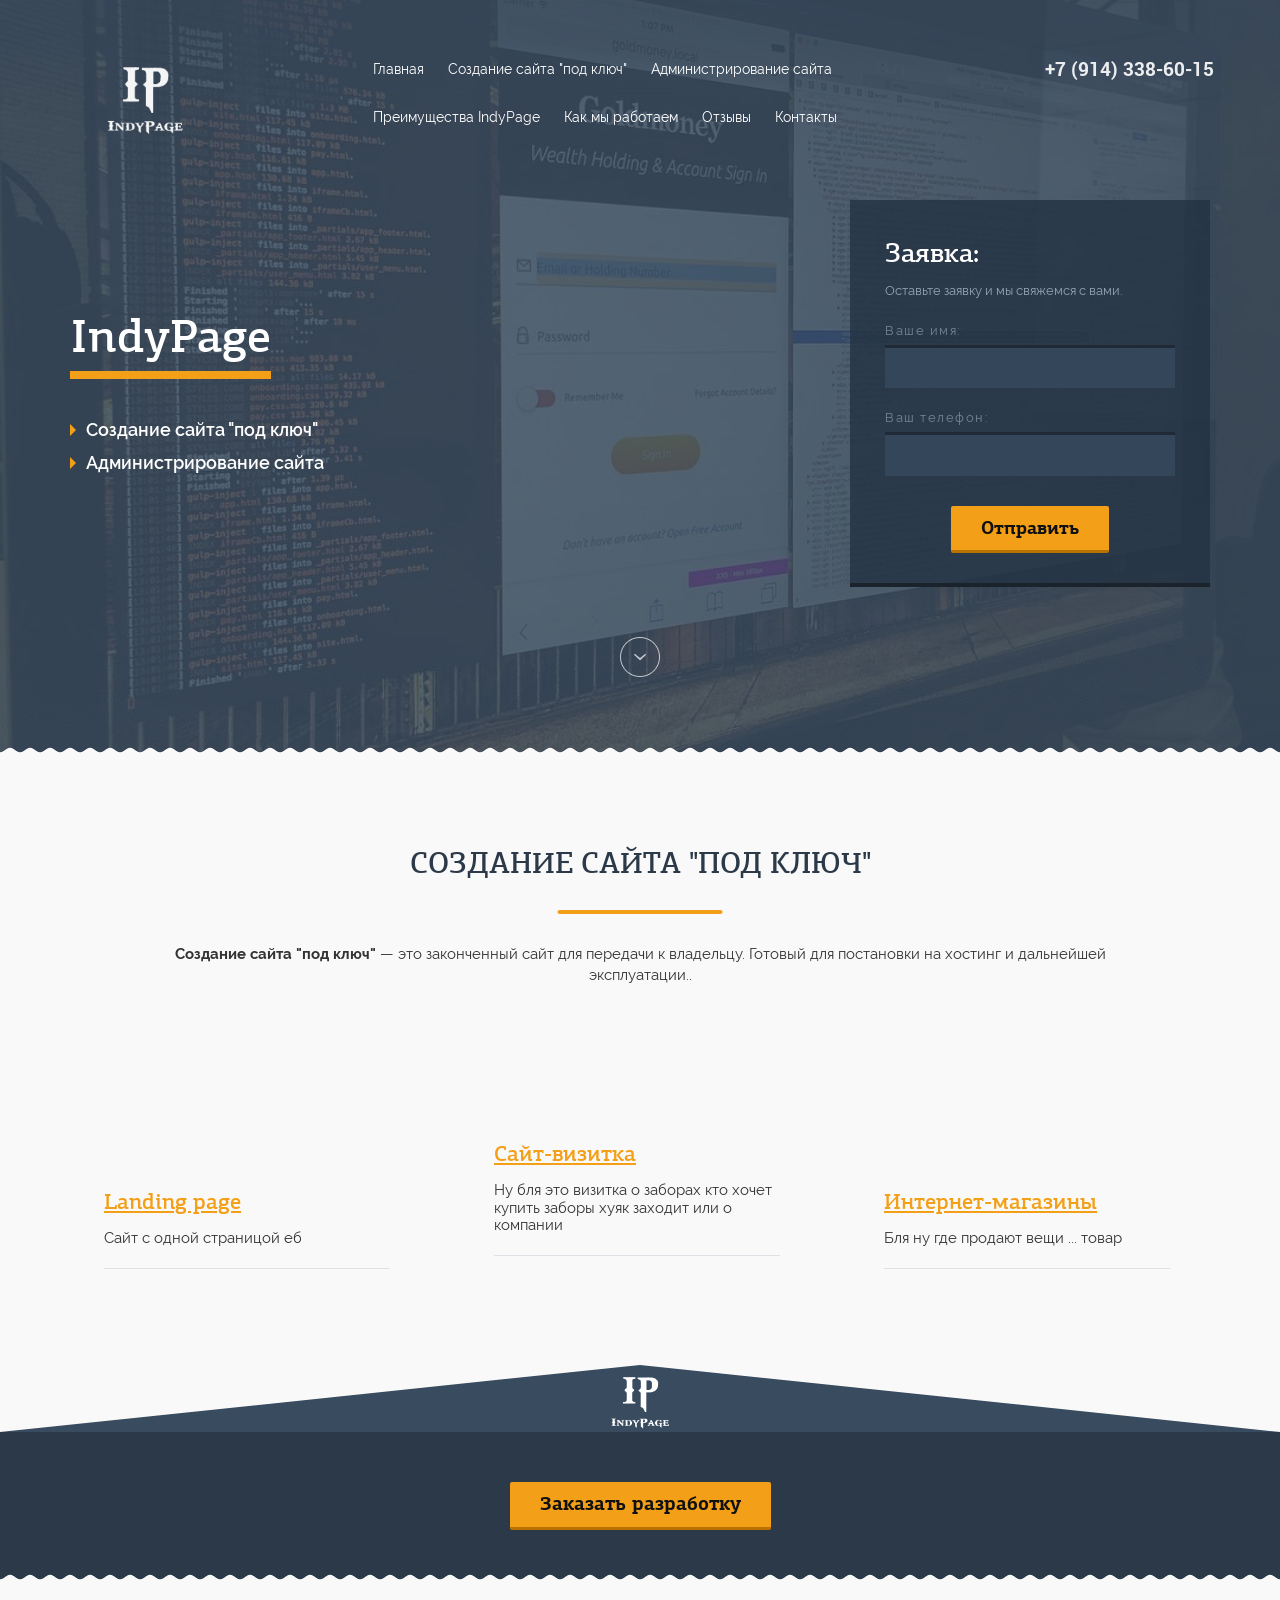
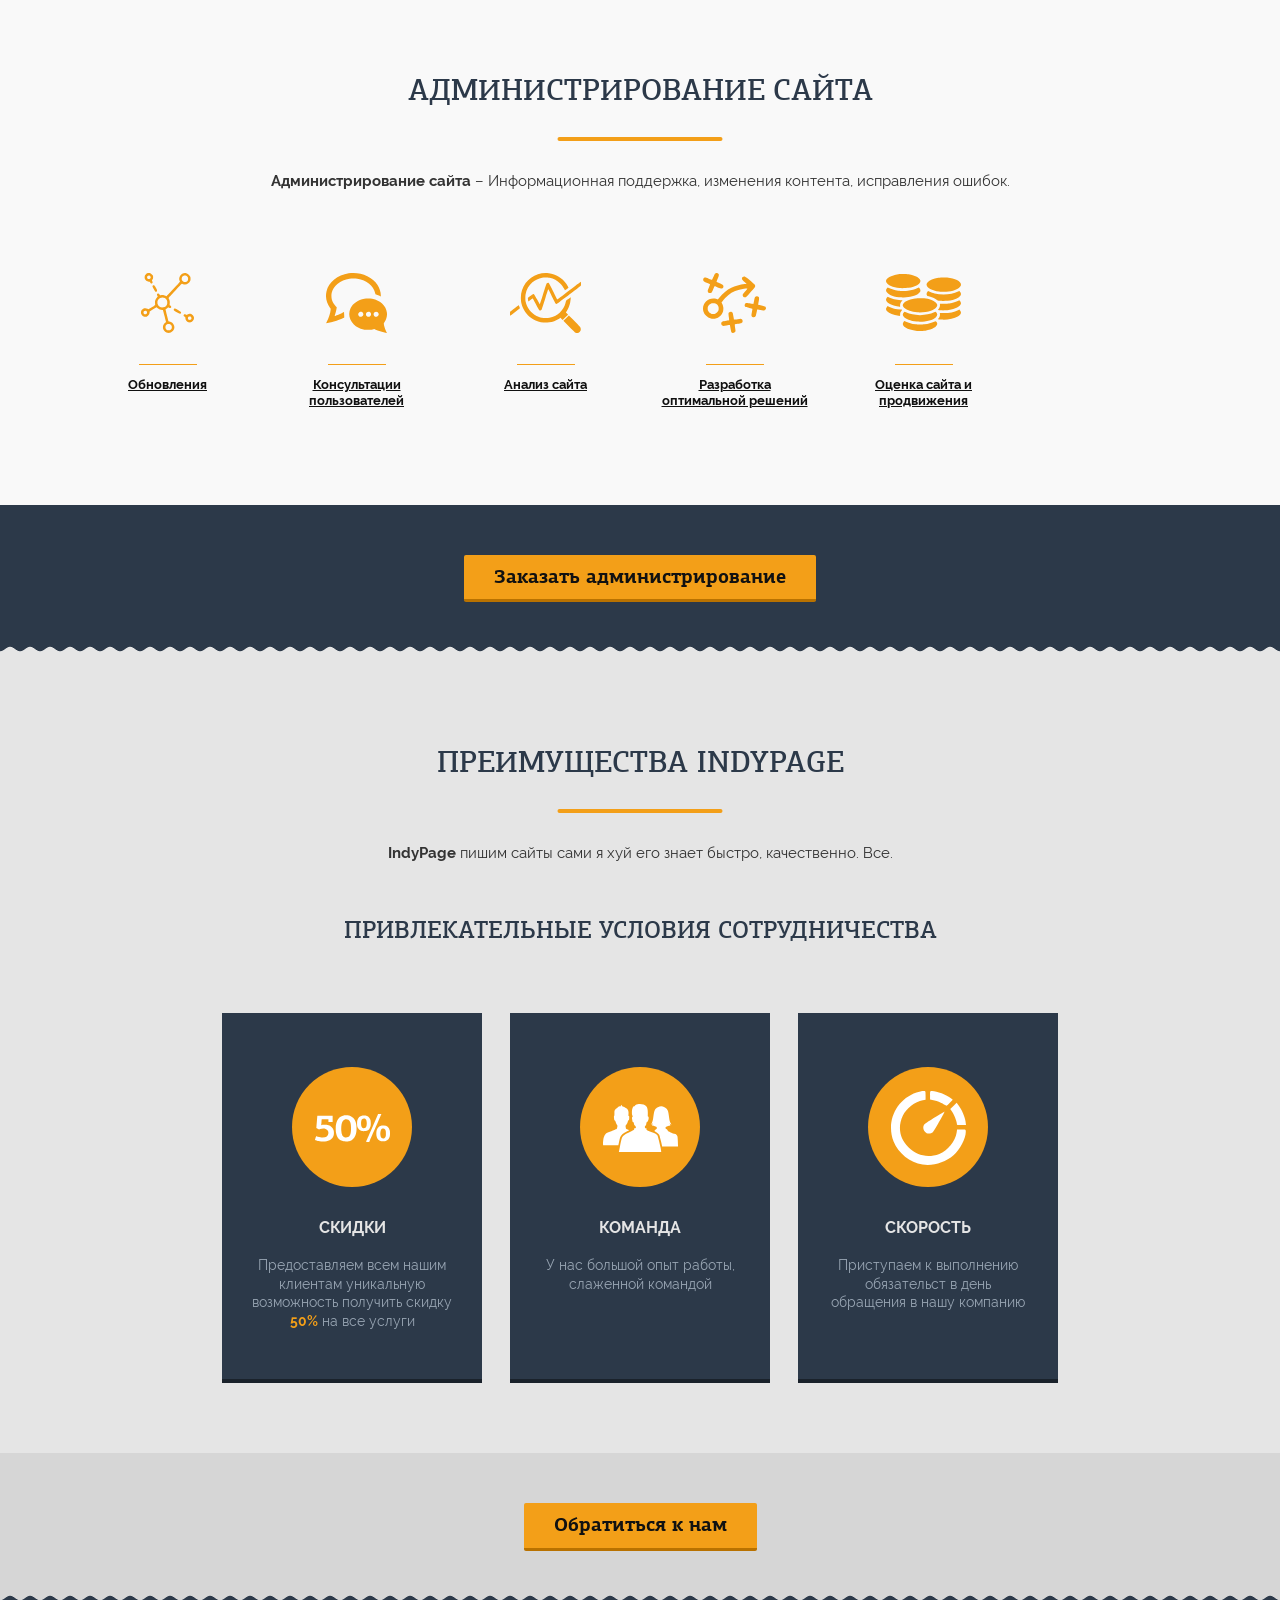
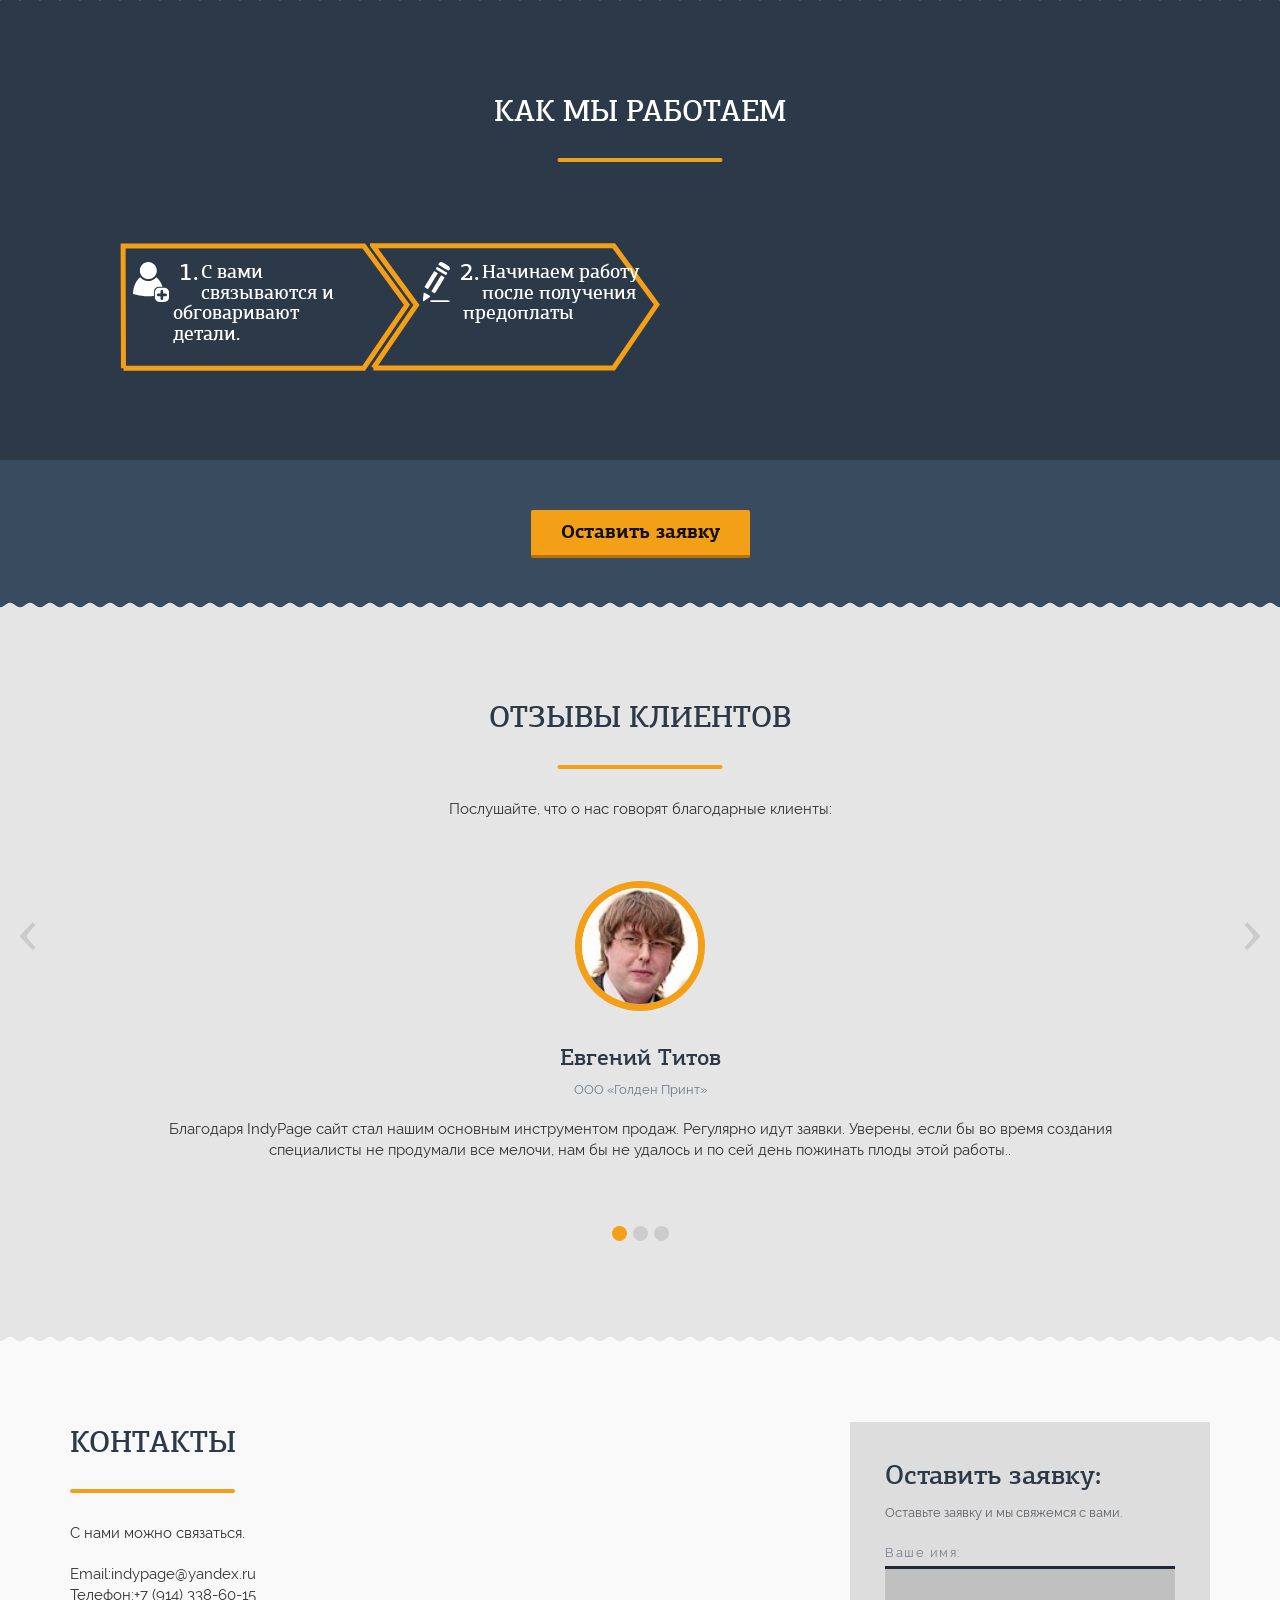
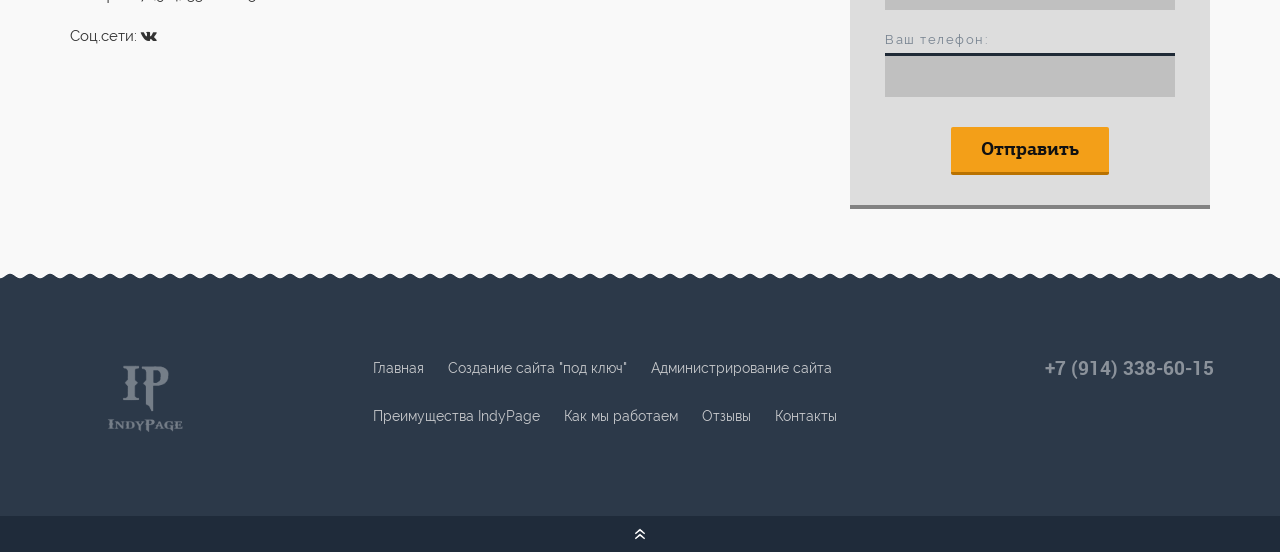
==== index.html @ 6405c7de "Initial commit" ====
<!DOCTYPE html>
<!--[if lt IE 7 ]><html class="ie ie6" lang="en"> <![endif]-->
<!--[if IE 7 ]><html class="ie ie7" lang="en"> <![endif]-->
<!--[if IE 8 ]><html class="ie ie8" lang="en"> <![endif]-->
<!--[if (gte IE 9)|!(IE)]><!--><html lang="ru"> <!--<![endif]-->

<head>

	<meta charset="utf-8">

	<title>IndyPage</title>
	<meta name="description" content="">

	<!-- Bootstrap v3.3.4 Grid Styles -->
	<style>html{font-family:sans-serif;-ms-text-size-adjust:100%;-webkit-text-size-adjust:100%}body{margin:0}article,aside,details,figcaption,figure,footer,header,hgroup,main,menu,nav,section,summary{display:block}audio,canvas,progress,video{display:inline-block;vertical-align:baseline}audio:not([controls]){display:none;height:0}[hidden],template{display:none}a{background-color:transparent}a:active,a:hover{outline:0}abbr[title]{border-bottom:1px dotted}b,strong{font-weight:bold}dfn{font-style:italic}h1{font-size:2em;margin:0.67em 0}mark{background:#ff0;color:#000}small{font-size:80%}sub,sup{font-size:75%;line-height:0;position:relative;vertical-align:baseline}sup{top:-0.5em}sub{bottom:-0.25em}img{border:0}svg:not(:root){overflow:hidden}figure{margin:1em 40px}hr{-moz-box-sizing:content-box;-webkit-box-sizing:content-box;box-sizing:content-box;height:0}pre{overflow:auto}code,kbd,pre,samp{font-family:monospace, monospace;font-size:1em}button,input,optgroup,select,textarea{color:inherit;font:inherit;margin:0}button{overflow:visible}button,select{text-transform:none}button,html input[type="button"],input[type="reset"],input[type="submit"]{-webkit-appearance:button;cursor:pointer}button[disabled],html input[disabled]{cursor:default}button::-moz-focus-inner,input::-moz-focus-inner{border:0;padding:0}input{line-height:normal}input[type="checkbox"],input[type="radio"]{-webkit-box-sizing:border-box;-moz-box-sizing:border-box;box-sizing:border-box;padding:0}input[type="number"]::-webkit-inner-spin-button,input[type="number"]::-webkit-outer-spin-button{height:auto}input[type="search"]{-webkit-appearance:textfield;-moz-box-sizing:content-box;-webkit-box-sizing:content-box;box-sizing:content-box}input[type="search"]::-webkit-search-cancel-button,input[type="search"]::-webkit-search-decoration{-webkit-appearance:none}fieldset{border:1px solid #c0c0c0;margin:0 2px;padding:0.35em 0.625em 0.75em}legend{border:0;padding:0}textarea{overflow:auto}optgroup{font-weight:bold}table{border-collapse:collapse;border-spacing:0}td,th{padding:0}*{-webkit-box-sizing:border-box;-moz-box-sizing:border-box;box-sizing:border-box}*:before,*:after{-webkit-box-sizing:border-box;-moz-box-sizing:border-box;box-sizing:border-box}html{font-size:10px;-webkit-tap-highlight-color:rgba(0,0,0,0)}body{font-family:"Helvetica Neue",Helvetica,Arial,sans-serif;font-size:14px;line-height:1.42857143;color:#333;background-color:#fff}input,button,select,textarea{font-family:inherit;font-size:inherit;line-height:inherit}a{color:#337ab7;text-decoration:none}a:hover,a:focus{color:#23527c;text-decoration:underline}a:focus{outline:thin dotted;outline:5px auto -webkit-focus-ring-color;outline-offset:-2px}figure{margin:0}img{vertical-align:middle}.img-responsive{display:block;max-width:100%;height:auto}.img-rounded{border-radius:6px}.img-thumbnail{padding:4px;line-height:1.42857143;background-color:#fff;border:1px solid #ddd;border-radius:4px;-webkit-transition:all .2s ease-in-out;-o-transition:all .2s ease-in-out;transition:all .2s ease-in-out;display:inline-block;max-width:100%;height:auto}.img-circle{border-radius:50%}hr{margin-top:20px;margin-bottom:20px;border:0;border-top:1px solid #eee}.sr-only{position:absolute;width:1px;height:1px;margin:-1px;padding:0;overflow:hidden;clip:rect(0, 0, 0, 0);border:0}.sr-only-focusable:active,.sr-only-focusable:focus{position:static;width:auto;height:auto;margin:0;overflow:visible;clip:auto}[role="button"]{cursor:pointer}.container{margin-right:auto;margin-left:auto;padding-left:15px;padding-right:15px}@media (min-width:768px){.container{width:750px}}@media (min-width:992px){.container{width:970px}}@media (min-width:1200px){.container{width:1170px}}.container-fluid{margin-right:auto;margin-left:auto;padding-left:15px;padding-right:15px}.row{margin-left:-15px;margin-right:-15px}.col-xs-1, .col-sm-1, .col-md-1, .col-lg-1, .col-xs-2, .col-sm-2, .col-md-2, .col-lg-2, .col-xs-3, .col-sm-3, .col-md-3, .col-lg-3, .col-xs-4, .col-sm-4, .col-md-4, .col-lg-4, .col-xs-5, .col-sm-5, .col-md-5, .col-lg-5, .col-xs-6, .col-sm-6, .col-md-6, .col-lg-6, .col-xs-7, .col-sm-7, .col-md-7, .col-lg-7, .col-xs-8, .col-sm-8, .col-md-8, .col-lg-8, .col-xs-9, .col-sm-9, .col-md-9, .col-lg-9, .col-xs-10, .col-sm-10, .col-md-10, .col-lg-10, .col-xs-11, .col-sm-11, .col-md-11, .col-lg-11, .col-xs-12, .col-sm-12, .col-md-12, .col-lg-12{position:relative;min-height:1px;padding-left:15px;padding-right:15px}.col-xs-1, .col-xs-2, .col-xs-3, .col-xs-4, .col-xs-5, .col-xs-6, .col-xs-7, .col-xs-8, .col-xs-9, .col-xs-10, .col-xs-11, .col-xs-12{float:left}.col-xs-12{width:100%}.col-xs-11{width:91.66666667%}.col-xs-10{width:83.33333333%}.col-xs-9{width:75%}.col-xs-8{width:66.66666667%}.col-xs-7{width:58.33333333%}.col-xs-6{width:50%}.col-xs-5{width:41.66666667%}.col-xs-4{width:33.33333333%}.col-xs-3{width:25%}.col-xs-2{width:16.66666667%}.col-xs-1{width:8.33333333%}.col-xs-pull-12{right:100%}.col-xs-pull-11{right:91.66666667%}.col-xs-pull-10{right:83.33333333%}.col-xs-pull-9{right:75%}.col-xs-pull-8{right:66.66666667%}.col-xs-pull-7{right:58.33333333%}.col-xs-pull-6{right:50%}.col-xs-pull-5{right:41.66666667%}.col-xs-pull-4{right:33.33333333%}.col-xs-pull-3{right:25%}.col-xs-pull-2{right:16.66666667%}.col-xs-pull-1{right:8.33333333%}.col-xs-pull-0{right:auto}.col-xs-push-12{left:100%}.col-xs-push-11{left:91.66666667%}.col-xs-push-10{left:83.33333333%}.col-xs-push-9{left:75%}.col-xs-push-8{left:66.66666667%}.col-xs-push-7{left:58.33333333%}.col-xs-push-6{left:50%}.col-xs-push-5{left:41.66666667%}.col-xs-push-4{left:33.33333333%}.col-xs-push-3{left:25%}.col-xs-push-2{left:16.66666667%}.col-xs-push-1{left:8.33333333%}.col-xs-push-0{left:auto}.col-xs-offset-12{margin-left:100%}.col-xs-offset-11{margin-left:91.66666667%}.col-xs-offset-10{margin-left:83.33333333%}.col-xs-offset-9{margin-left:75%}.col-xs-offset-8{margin-left:66.66666667%}.col-xs-offset-7{margin-left:58.33333333%}.col-xs-offset-6{margin-left:50%}.col-xs-offset-5{margin-left:41.66666667%}.col-xs-offset-4{margin-left:33.33333333%}.col-xs-offset-3{margin-left:25%}.col-xs-offset-2{margin-left:16.66666667%}.col-xs-offset-1{margin-left:8.33333333%}.col-xs-offset-0{margin-left:0}@media (min-width:768px){.col-sm-1, .col-sm-2, .col-sm-3, .col-sm-4, .col-sm-5, .col-sm-6, .col-sm-7, .col-sm-8, .col-sm-9, .col-sm-10, .col-sm-11, .col-sm-12{float:left}.col-sm-12{width:100%}.col-sm-11{width:91.66666667%}.col-sm-10{width:83.33333333%}.col-sm-9{width:75%}.col-sm-8{width:66.66666667%}.col-sm-7{width:58.33333333%}.col-sm-6{width:50%}.col-sm-5{width:41.66666667%}.col-sm-4{width:33.33333333%}.col-sm-3{width:25%}.col-sm-2{width:16.66666667%}.col-sm-1{width:8.33333333%}.col-sm-pull-12{right:100%}.col-sm-pull-11{right:91.66666667%}.col-sm-pull-10{right:83.33333333%}.col-sm-pull-9{right:75%}.col-sm-pull-8{right:66.66666667%}.col-sm-pull-7{right:58.33333333%}.col-sm-pull-6{right:50%}.col-sm-pull-5{right:41.66666667%}.col-sm-pull-4{right:33.33333333%}.col-sm-pull-3{right:25%}.col-sm-pull-2{right:16.66666667%}.col-sm-pull-1{right:8.33333333%}.col-sm-pull-0{right:auto}.col-sm-push-12{left:100%}.col-sm-push-11{left:91.66666667%}.col-sm-push-10{left:83.33333333%}.col-sm-push-9{left:75%}.col-sm-push-8{left:66.66666667%}.col-sm-push-7{left:58.33333333%}.col-sm-push-6{left:50%}.col-sm-push-5{left:41.66666667%}.col-sm-push-4{left:33.33333333%}.col-sm-push-3{left:25%}.col-sm-push-2{left:16.66666667%}.col-sm-push-1{left:8.33333333%}.col-sm-push-0{left:auto}.col-sm-offset-12{margin-left:100%}.col-sm-offset-11{margin-left:91.66666667%}.col-sm-offset-10{margin-left:83.33333333%}.col-sm-offset-9{margin-left:75%}.col-sm-offset-8{margin-left:66.66666667%}.col-sm-offset-7{margin-left:58.33333333%}.col-sm-offset-6{margin-left:50%}.col-sm-offset-5{margin-left:41.66666667%}.col-sm-offset-4{margin-left:33.33333333%}.col-sm-offset-3{margin-left:25%}.col-sm-offset-2{margin-left:16.66666667%}.col-sm-offset-1{margin-left:8.33333333%}.col-sm-offset-0{margin-left:0}}@media (min-width:992px){.col-md-1, .col-md-2, .col-md-3, .col-md-4, .col-md-5, .col-md-6, .col-md-7, .col-md-8, .col-md-9, .col-md-10, .col-md-11, .col-md-12{float:left}.col-md-12{width:100%}.col-md-11{width:91.66666667%}.col-md-10{width:83.33333333%}.col-md-9{width:75%}.col-md-8{width:66.66666667%}.col-md-7{width:58.33333333%}.col-md-6{width:50%}.col-md-5{width:41.66666667%}.col-md-4{width:33.33333333%}.col-md-3{width:25%}.col-md-2{width:16.66666667%}.col-md-1{width:8.33333333%}.col-md-pull-12{right:100%}.col-md-pull-11{right:91.66666667%}.col-md-pull-10{right:83.33333333%}.col-md-pull-9{right:75%}.col-md-pull-8{right:66.66666667%}.col-md-pull-7{right:58.33333333%}.col-md-pull-6{right:50%}.col-md-pull-5{right:41.66666667%}.col-md-pull-4{right:33.33333333%}.col-md-pull-3{right:25%}.col-md-pull-2{right:16.66666667%}.col-md-pull-1{right:8.33333333%}.col-md-pull-0{right:auto}.col-md-push-12{left:100%}.col-md-push-11{left:91.66666667%}.col-md-push-10{left:83.33333333%}.col-md-push-9{left:75%}.col-md-push-8{left:66.66666667%}.col-md-push-7{left:58.33333333%}.col-md-push-6{left:50%}.col-md-push-5{left:41.66666667%}.col-md-push-4{left:33.33333333%}.col-md-push-3{left:25%}.col-md-push-2{left:16.66666667%}.col-md-push-1{left:8.33333333%}.col-md-push-0{left:auto}.col-md-offset-12{margin-left:100%}.col-md-offset-11{margin-left:91.66666667%}.col-md-offset-10{margin-left:83.33333333%}.col-md-offset-9{margin-left:75%}.col-md-offset-8{margin-left:66.66666667%}.col-md-offset-7{margin-left:58.33333333%}.col-md-offset-6{margin-left:50%}.col-md-offset-5{margin-left:41.66666667%}.col-md-offset-4{margin-left:33.33333333%}.col-md-offset-3{margin-left:25%}.col-md-offset-2{margin-left:16.66666667%}.col-md-offset-1{margin-left:8.33333333%}.col-md-offset-0{margin-left:0}}@media (min-width:1200px){.col-lg-1, .col-lg-2, .col-lg-3, .col-lg-4, .col-lg-5, .col-lg-6, .col-lg-7, .col-lg-8, .col-lg-9, .col-lg-10, .col-lg-11, .col-lg-12{float:left}.col-lg-12{width:100%}.col-lg-11{width:91.66666667%}.col-lg-10{width:83.33333333%}.col-lg-9{width:75%}.col-lg-8{width:66.66666667%}.col-lg-7{width:58.33333333%}.col-lg-6{width:50%}.col-lg-5{width:41.66666667%}.col-lg-4{width:33.33333333%}.col-lg-3{width:25%}.col-lg-2{width:16.66666667%}.col-lg-1{width:8.33333333%}.col-lg-pull-12{right:100%}.col-lg-pull-11{right:91.66666667%}.col-lg-pull-10{right:83.33333333%}.col-lg-pull-9{right:75%}.col-lg-pull-8{right:66.66666667%}.col-lg-pull-7{right:58.33333333%}.col-lg-pull-6{right:50%}.col-lg-pull-5{right:41.66666667%}.col-lg-pull-4{right:33.33333333%}.col-lg-pull-3{right:25%}.col-lg-pull-2{right:16.66666667%}.col-lg-pull-1{right:8.33333333%}.col-lg-pull-0{right:auto}.col-lg-push-12{left:100%}.col-lg-push-11{left:91.66666667%}.col-lg-push-10{left:83.33333333%}.col-lg-push-9{left:75%}.col-lg-push-8{left:66.66666667%}.col-lg-push-7{left:58.33333333%}.col-lg-push-6{left:50%}.col-lg-push-5{left:41.66666667%}.col-lg-push-4{left:33.33333333%}.col-lg-push-3{left:25%}.col-lg-push-2{left:16.66666667%}.col-lg-push-1{left:8.33333333%}.col-lg-push-0{left:auto}.col-lg-offset-12{margin-left:100%}.col-lg-offset-11{margin-left:91.66666667%}.col-lg-offset-10{margin-left:83.33333333%}.col-lg-offset-9{margin-left:75%}.col-lg-offset-8{margin-left:66.66666667%}.col-lg-offset-7{margin-left:58.33333333%}.col-lg-offset-6{margin-left:50%}.col-lg-offset-5{margin-left:41.66666667%}.col-lg-offset-4{margin-left:33.33333333%}.col-lg-offset-3{margin-left:25%}.col-lg-offset-2{margin-left:16.66666667%}.col-lg-offset-1{margin-left:8.33333333%}.col-lg-offset-0{margin-left:0}}.clearfix:before,.clearfix:after,.container:before,.container:after,.container-fluid:before,.container-fluid:after,.row:before,.row:after{content:" ";display:table}.clearfix:after,.container:after,.container-fluid:after,.row:after{clear:both}.center-block{display:block;margin-left:auto;margin-right:auto}.pull-right{float:right !important}.pull-left{float:left !important}.hide{display:none !important}.show{display:block !important}.invisible{visibility:hidden}.text-hide{font:0/0 a;color:transparent;text-shadow:none;background-color:transparent;border:0}.hidden{display:none !important}.affix{position:fixed}@-ms-viewport{width:device-width}.visible-xs,.visible-sm,.visible-md,.visible-lg{display:none !important}.visible-xs-block,.visible-xs-inline,.visible-xs-inline-block,.visible-sm-block,.visible-sm-inline,.visible-sm-inline-block,.visible-md-block,.visible-md-inline,.visible-md-inline-block,.visible-lg-block,.visible-lg-inline,.visible-lg-inline-block{display:none !important}@media (max-width:767px){.visible-xs{display:block !important}table.visible-xs{display:table}tr.visible-xs{display:table-row !important}th.visible-xs,td.visible-xs{display:table-cell !important}}@media (max-width:767px){.visible-xs-block{display:block !important}}@media (max-width:767px){.visible-xs-inline{display:inline !important}}@media (max-width:767px){.visible-xs-inline-block{display:inline-block !important}}@media (min-width:768px) and (max-width:991px){.visible-sm{display:block !important}table.visible-sm{display:table}tr.visible-sm{display:table-row !important}th.visible-sm,td.visible-sm{display:table-cell !important}}@media (min-width:768px) and (max-width:991px){.visible-sm-block{display:block !important}}@media (min-width:768px) and (max-width:991px){.visible-sm-inline{display:inline !important}}@media (min-width:768px) and (max-width:991px){.visible-sm-inline-block{display:inline-block !important}}@media (min-width:992px) and (max-width:1199px){.visible-md{display:block !important}table.visible-md{display:table}tr.visible-md{display:table-row !important}th.visible-md,td.visible-md{display:table-cell !important}}@media (min-width:992px) and (max-width:1199px){.visible-md-block{display:block !important}}@media (min-width:992px) and (max-width:1199px){.visible-md-inline{display:inline !important}}@media (min-width:992px) and (max-width:1199px){.visible-md-inline-block{display:inline-block !important}}@media (min-width:1200px){.visible-lg{display:block !important}table.visible-lg{display:table}tr.visible-lg{display:table-row !important}th.visible-lg,td.visible-lg{display:table-cell !important}}@media (min-width:1200px){.visible-lg-block{display:block !important}}@media (min-width:1200px){.visible-lg-inline{display:inline !important}}@media (min-width:1200px){.visible-lg-inline-block{display:inline-block !important}}@media (max-width:767px){.hidden-xs{display:none !important}}@media (min-width:768px) and (max-width:991px){.hidden-sm{display:none !important}}@media (min-width:992px) and (max-width:1199px){.hidden-md{display:none !important}}@media (min-width:1200px){.hidden-lg{display:none !important}}.visible-print{display:none !important}@media print{.visible-print{display:block !important}table.visible-print{display:table}tr.visible-print{display:table-row !important}th.visible-print,td.visible-print{display:table-cell !important}}.visible-print-block{display:none !important}@media print{.visible-print-block{display:block !important}}.visible-print-inline{display:none !important}@media print{.visible-print-inline{display:inline !important}}.visible-print-inline-block{display:none !important}@media print{.visible-print-inline-block{display:inline-block !important}}@media print{.hidden-print{display:none !important}}</style>
	
	<!-- Header CSS (First Sections of Website: paste after release from _header.min.css here) -->
	<style>body,h1,h2,h3,h4,h5,h6{line-height:1.375em}body{font-size:15px;min-width:320px;position:relative;font-family:RalewayRegular,sans-serif;overflow-x:hidden;color:#333}.hidden{display:none}a,a:active,a:focus,a:hover{color:#F39F18;text-decoration:underline;outline:0}.headers,h1,h2,h3,h4,h5,h6{font-family:PFCentroSlabProMedium,"Helvetica Neue",Helvetica,Roboto,Arial,sans-serif;text-transform:uppercase;font-weight:400;color:#2c3949}.main-mnu li a:hover,.main-mnu li.active a{color:#F39F18;text-decoration:underline}h1{font-size:3.125em}h2{font-size:2em}h3{font-size:1.625em}b,strong{font-family:RalewayBold,"Helvetica Neue",Helvetica,Roboto,Arial,sans-serif;font-weight:400}.before,.main-head::before{content:'';width:100%;height:100%;position:absolute;left:0;top:0}.main-head,.phone-wrap{position:relative}.trans{-webkit-transition:all .5s ease;transition:all .5s ease}.header-wrap ul,.main-mnu ul,.ulmnu{list-style-type:none;margin:0;padding:0}.header-wrap ul li,.main-mnu ul li,.ulmnu li{display:inline-block}.main-head{min-height:620px;background-size:cover;background-position:center;padding-bottom:120px}.main-head::before{background-color:#394b5f;opacity:.85}.main-head h1{text-transform:none;line-height:1.125em}.top-line{padding-top:45px;min-height:160px;background-image:url(img/top_gradient.png);background-repeat:repeat-x}.logo{opacity:.95}.logo img{width:150px}.main-mnu{font-size:.9375em}.main-mnu li{line-height:48px;padding:0 10px}.main-mnu li a{-webkit-transition:all .5s ease;transition:all .5s ease}.header-wrap ul li a,.main-mnu a{text-decoration:none;color:#fff}.phone-wrap .phone{opacity:.9;color:#fff;font-family:RobotoBold,"Helvetica Neue",Helvetica,Roboto,Arial,sans-serif;font-size:1.25em;line-height:48px;text-align:right;white-space:nowrap}.phone-wrap .toggle-mnu{float:right;position:absolute;right:0;top:0;text-align:center;line-height:48px}.toggle-mnu{display:block;width:28px;height:28px;margin-top:14px}.toggle-mnu span:after,.toggle-mnu span:before{content:"";position:absolute;left:0;top:9px}.toggle-mnu span:after{top:18px}.toggle-mnu span{position:relative;display:block}.toggle-mnu span,.toggle-mnu span:after,.toggle-mnu span:before{width:100%;height:2px;background-color:#fff;-webkit-transition:all .3s;transition:all .3s;-webkit-backface-visibility:hidden;backface-visibility:hidden;-webkit-border-radius:2px;border-radius:2px}.toggle-mnu.on span{background-color:transparent}.toggle-mnu.on span:before{-webkit-transform:rotate(45deg) translate(-1px,0);-ms-transform:rotate(45deg) translate(-1px,0);transform:rotate(45deg) translate(-1px,0)}.toggle-mnu.on span:after{-webkit-transform:rotate(-45deg) translate(6px,-7px);-ms-transform:rotate(-45deg) translate(6px,-7px);transform:rotate(-45deg) translate(6px,-7px)}.toggle-mnu.on+#menu{opacity:1;visibility:visible}.header-wrap{margin-top:40px}.header-wrap h1{margin-top:110px;color:#fff;border-bottom:#F39F18 8px solid;display:inline-block;padding-bottom:8px}.header-wrap ul{margin-top:10px}.header-wrap ul li{display:block;font-family:RalewaySemiBold,"Helvetica Neue",Helvetica,Roboto,Arial,sans-serif;font-size:18px;position:relative;margin-bottom:12px;padding-left:16px}.forms h4,.forms input{font-family:PFCentroSlabProMedium,"Helvetica Neue",Helvetica,Roboto,Arial,sans-serif}.header-wrap ul li::before{content:'';display:block;height:11px;height:0;width:0;border-bottom:6px solid transparent;border-left:6px solid #F39F18;border-top:6px solid transparent;position:absolute;top:4px;left:0}.header-wrap ul li a:hover{text-decoration:underline}.header-left{margin-bottom:50px}.forms{background-color:rgba(36,51,67,.8);padding:35px 35px 30px;color:#97a4b2;font-size:.875em;border-bottom:#1A222B 4px solid}.forms h4{color:#fff;font-size:2.0625em;text-transform:none;margin:0}.forms p{line-height:1.4375em;margin-top:10px}.forms label{margin-top:20px;margin-bottom:15px;display:block}.forms label span{letter-spacing:1.5px;display:block;margin-bottom:6px;color:#778390}.forms input{display:block;width:100%;border:none;-webkit-box-shadow:0 -3px #1F2A36;box-shadow:0 -3px #1F2A36;background-color:#34465A;text-indent:10px;padding:10px 0;-webkit-transition:all .5s ease;transition:all .5s ease;color:#fff;font-size:1.25em}.buttons,.buttons:active,.buttons:focus,.buttons:hover{color:#111;text-decoration:none}.forms input:focus{-webkit-box-shadow:0 -5px #F39F18;box-shadow:0 -5px #F39F18;background-color:#394E65}.forms .buttons{margin-top:15px}.arrow-wrap,.button-wrap{text-align:center}.buttons{display:inline-block;border:none;background-color:#F39F18;font-family:PFCentroSlabProBold,"Helvetica Neue",Helvetica,Roboto,Arial,sans-serif;font-size:1.375em;padding:12px 30px;border-bottom:#B97200 3px solid;-webkit-transition:all .25s ease;transition:all .25s ease;-webkit-border-radius:2px;border-radius:2px}.buttons:hover{background-color:#FFB338}.buttons:active{background-color:#DB8C0E}.arrow-wrap{position:relative;z-index:2;top:50px}.arrow-bottom{display:inline-block;width:40px;height:40px;background-image:url(img/arrow_down.png);cursor:pointer;opacity:.7;-webkit-transition:all .25s ease;transition:all .25s ease}.arrow-bottom:hover{opacity:1}</style>

	<!-- Fonts Loader from _fonts.css (HTML5 LocalStorage) -->
	<script>!function(){function e(e,t,n){e.addEventListener?e.addEventListener(t,n,!1):e.attachEvent&&e.attachEvent("on"+t,n)}function t(e){return window.localStorage&&localStorage.font_css_cache&&localStorage.font_css_cache_file===e}function n(){if(window.localStorage&&window.XMLHttpRequest)if(t(o))a(localStorage.font_css_cache);else{var n=new XMLHttpRequest;n.open("GET",o,!0),e(n,"load",function(){4===n.readyState&&(a(n.responseText),localStorage.font_css_cache=n.responseText,localStorage.font_css_cache_file=o)}),n.send()}else{var c=document.createElement("link");c.href=o,c.rel="stylesheet",c.type="text/css",document.getElementsByTagName("head")[0].appendChild(c),document.cookie="font_css_cache"}}function a(e){var t=document.createElement("style");t.innerHTML=e,document.getElementsByTagName("head")[0].appendChild(t)}var o="_fonts.min.css";window.localStorage&&localStorage.font_css_cache||document.cookie.indexOf("font_css_cache")>-1?n():e(window,"load",n)}();</script>
	
	<!-- Load CSS Compilled without JS -->
	<noscript>
	
	</noscript>

	<meta http-equiv="X-UA-Compatible" content="IE=edge">
	<meta name="viewport" content="width=device-width, initial-scale=1, maximum-scale=1">
	<link rel="stylesheet" href="_header.min.css">
		<link rel="stylesheet" href="libs/font-awesome-4.2.0/css/font-awesome.min.css" />
		<link rel="stylesheet" href="_main.min.css">
	<link rel="shortcut icon" href="img/logo48.png" type="image/x-icon">
	<link rel="apple-touch-icon" href="img/logo57.png">
	<link rel="apple-touch-icon" sizes="72x72" href="img/logo114.jpg">
	<link rel="apple-touch-icon" sizes="114x114" href="img/logo114.jpg">
	

</head>

<body>

	<header class="main-head" style="background-image:url(img/header.jpg);">
		
		<div class="top-line">
			
			<div class="container">
				
				<div class="row">
					
					<div class="col-md-3 col-sm-6 col-xs-3">

						<a href="" class="logo"><img src="img/logo.png" alt="Armata Financical Group"></a>

					</div>

					<div class="col-lg-2 col-md-9 col-sm-6 col-xs-9 col-lg-push-7">

						<div class="phone-wrap">

							<div class="phone">+7 (914) 338-60-15</div>

							<a href="#" class="toggle-mnu hidden-lg"><span></span></a>

						</div>

					</div>

					<div class="col-lg-7 col-md-12 col-lg-pull-2">

						<nav class="main-mnu">
							<ul>
								<li class="active-top"><a href="#glav">Главная</a></li>
								<li class="sozda-top"><a href="#sozd">Создание сайта "под ключ"</a></li>
								<li class="admin-top"><a href="#admin">Администрирование сайта</a></li>
								<li class="Indy-top"><a href="#Indy">Преимущества IndyPage</a></li>
								<li class="work-top"><a href="#work">Как мы работаем</a></li>
								<li class="commend-top"><a href="#commend">Отзывы</a></li>
								<li class="cont-top"><a href="#cont">Контакты</a></li>
							</ul>
						</nav>
						
					</div>

				</div>

			</div>

		</div>

		<div class="header-wrap">
            <a name="glav"></a>
			<div class="container">
				<div class="row">

					<div class="col-md-8">

						<div class="header-left">

							<h1>IndyPage</h1>

							<ul>
								<li><a href="#">Создание сайта "под ключ"</a></li>
								<li><a href="#">Администрирование сайта</a></li>
							</ul>

						</div>

					</div>
					<div class="col-md-4">

						<form class="forms">
							
							<h4>Заявка:</h4>
							<p>Оставьте заявку и мы свяжемся с вами.</p>
							
							<label>
								<span>Ваше имя:</span>
								<input type="text" name="name" required>
							</label>

							<label>
								<span>Ваш телефон:</span>
								<input type="text" name="phone" required>
							</label>

							<div class="button-wrap">
								<button class="buttons">Отправить</button>
							</div>

							<input type="hidden" name="formname" value="Заявка с верхней формы">

						</form>

					</div>

				</div>
			</div>

		</div>

		<div class="arrow-wrap">
			<div class="arrow-bottom"></div>
		</div>

	</header>

	<section class="homesect section_1">
		 <a name="sozd"></a>
		<div class="container">
			
			<div class="row">
				
				<div class="section-head col-md-10 col-md-offset-1">
					<h2>Создание сайта "под ключ"</h2>
					<p><strong>Создание сайта "под ключ"</strong> — это законченный сайт для передачи к владельцу. Готовый для постановки на хостинг и дальнейшей эксплуатации..</p>
				</div>

			</div>

		</div>


		<div class="section-content">

			<div class="container">

				<div class="row">

					<div class="col-sm-4 info-item-wrap">

						<div class="info-item">
							<h4><a href="#">Landing page</a></h4>
							<p>Сайт с одной страницой еб</p>
						</div>

					</div>

					<div class="col-sm-4 info-item-wrap">

						<div class="info-item">
							<h4><a href="#">Сайт-визитка</a></h4>
							<p>Ну бля это визитка о заборах кто хочет купить заборы хуяк заходит или о компании</p>
						</div>

					</div>

					<div class="col-sm-4 info-item-wrap">

						<div class="info-item">
							<h4><a href="#">Интернет-магазины</a></h4>
							<p>Бля ну где продают вещи ... товар</p>
						</div>

					</div>


				</div>

			</div>

			<div class="s1-bottom-triangle">

				<img class="triangle-logo" src="img/logo.png" alt="Armata Financical Groul">
			
				
			</div>

		</div>



		<div class="section-bottom">
			<a href="#callback" class="buttons">Заказать разработку</a>
		</div>

	</section>

	<section class="homesect section_2">
		 <a name="admin"></a>
		<div class="container">
			
			<div class="row">
				
				<div class="section-head col-md-10 col-md-offset-1">
					<h2>Администрирование сайта</h2>
					<p><strong>Администрирование сайта</strong> – Информационная поддержка, изменения контента, исправления ошибок. </p>
				</div>

			</div>

		</div>

		<div class="s_wrap">

			<div class="s2-items">

				<div class="container">

					<div class="s2-items-container">

						<div class="s2-item-wrap">
							<a href="#" class="s2-item">
								<span class="img-wrap">
									<img src="img/icons/section_2/1.svg" alt="Alt">
								</span>
								<span class="s2-item-text">Обновления</span>
							</a>
						</div>

						<div class="s2-item-wrap">
							<a href="#" class="s2-item">
								<span class="img-wrap">
									<img src="img/icons/section_2/2.svg" alt="Alt">
								</span>
								<span class="s2-item-text">Консультации пользователей</span>
							</a>
						</div>

						<div class="s2-item-wrap">
							<a href="#" class="s2-item">
								<span class="img-wrap">
									<img src="img/icons/section_2/3.svg" alt="Alt">
								</span>
								<span class="s2-item-text">Анализ сайта</span>
							</a>
						</div>

					

						<div class="s2-item-wrap">
							<a href="#" class="s2-item">
								<span class="img-wrap">
									<img src="img/icons/section_2/6.svg" alt="Alt">
								</span>
								<span class="s2-item-text">Разработка оптимальной решений</span>
							</a>
						</div>

						<div class="s2-item-wrap">
							<a href="#" class="s2-item">
								<span class="img-wrap">
									<img src="img/icons/section_2/7.svg" alt="Alt">
								</span>
								<span class="s2-item-text">Оценка сайта и продвижения</span>
							</a>
						</div>

						<div class="s2-item-wrap">
							<a href="#" class="s2-item">
								<span class="img-wrap">
									<img src="img/icons/section_2/10.svg" alt="Alt">
								</span>
								<span class="s2-item-text">Интеграция новых технологий</span>
							</a>
						</div>

					</div>

				</div>

			</div>

		</div>

		<div class="section-bottom">
			<a href="#callback" class="buttons">Заказать администрирование</a>
		</div>

	</section>

	

	<section class="homesect s_gray section_4">
		 <a name="Indy"></a>
		<div class="container">
			
			<div class="row">
				
				<div class="section-head col-md-10 col-md-offset-1">
					<h2>Преимущества IndyPage</h2>
					<p><strong>IndyPage</strong> пишим сайты сами я хуй его знает быстро, качественно. Все.</p>
					<h3>Привлекательные условия сотрудничества</h3>
				</div>

			</div>

		</div>

		<div class="section-pb">

			<div class="container">

				<div class="row">

					<div class="cards">

						<div class="card card-off">
							<div class="card-icon img-wrap"><img src="img/icons/section_4/1.svg" alt="Sales"></div>
							<h4>Скидки</h4>
							<p>Предоставляем всем нашим клиентам уникальную возможность получить скидку <strong>50%</strong> на все услуги</p>
						</div>

						<div class="card card-off">
							<div class="card-icon img-wrap"><img src="img/icons/section_4/2.svg" alt="Team"></div>
							<h4>Команда</h4>
							<p>У нас большой опыт работы, слаженной командой</p>
						</div>

						<div class="card card-off">
							<div class="card-icon img-wrap"><img src="img/icons/section_4/3.svg" alt="Time"></div>
							<h4>Скорость</h4>
							<p>Приступаем к выполнению обязательст в день обращения в нашу компанию</p>
						</div>

					</div>

				</div>

			</div>			

		</div>

		<div class="section-bottom">
			<a href="#callback" class="buttons">Обратиться к нам</a>
		</div>

	</section>

	<section class="homesect s_dark section_5">
		 <a name="work"></a>
		<div class="container">
			
			<div class="row">
				
				<div class="section-head col-md-10 col-md-offset-1">
					<h2>Как мы работаем</h2>
				</div>

			</div>

		</div>

		<div class="triangles-container">
			
			<div class="container">
				
				<div class="row">

					<div class="tc-item">

						<div class="tc-content">
							<img src="img/icons/section_5/1.svg" alt="1">
							<span>1.</span>С вами связываются и обговаривают детали.
						</div>

						<svg xmlns="http://www.w3.org/2000/svg" viewBox="0 0 291.01178 129" height="129" width="291.01178" version="1.1" id="tc-svg-0">
							<path id="path4138" d="M 3.4644996,126.28999 3.1137219,4.0613763 l 240.7182181,0 43.11847,58.7692707 -43.28202,63.461773 z" style="fill:#f39f18;fill-opacity:0;stroke-opacity:0;stroke:#f39f18;stroke-width:5px" />
						</svg>


					</div>

					<div class="tc-item">

						<div class="tc-content">
							<img src="img/icons/section_5/2.svg" alt="1">
							<span>2.</span>Начинаем работу после получения предоплаты
						</div>
						
						<svg xmlns="http://www.w3.org/2000/svg" viewBox="0 0 291.01178 129" height="129" width="291.01178" version="1.1" id="tc-svg-1">
							<path id="path4138-1" d="M 3.3821314,126.02828 46.475601,62.999427 3.0313514,3.799673 l 240.7182186,0 43.11847,58.769271 -43.28202,63.461766 z" style="fill:#f39f18;fill-opacity:0;stroke-opacity:0;stroke:#f39f18;stroke-width:5px" />
						</svg>

					</div>

					<div class="tc-item">

						<div class="tc-content">
							<img src="img/icons/section_5/3.svg" alt="1">
							<span>3.</span>Показываем результат
						</div>

						<svg xmlns="http://www.w3.org/2000/svg" viewBox="0 0 291.01178 129" height="129" width="291.01178" version="1.1" id="tc-svg-2">
							<path id="path4138-2" d="M 3.3821314,126.02828 46.475601,62.999427 3.0313514,3.799673 l 240.7182186,0 43.11847,58.769271 -43.28202,63.461766 z" style="fill:#f39f18;fill-opacity:0;stroke-opacity:0;stroke:#f39f18;stroke-width:5px" />
						</svg>

					</div>

					<div class="tc-item">

						<div class="tc-content">
							<img src="img/icons/section_5/4.svg" alt="1">
							<span>4.</span>Вносим корректировки и проводим окончательный расчет 
						</div>

						<svg xmlns="http://www.w3.org/2000/svg" viewBox="0 0 291.01178 129" height="129" width="291.01178" version="1.1" id="tc-svg-3">
							<path id="path4138-3" d="M 3.3821314,126.02828 46.475601,62.999427 3.0313514,3.799673 l 240.7182186,0 43.11847,58.769271 -43.28202,63.461766 z" style="fill:#f39f18;fill-opacity:0;stroke-opacity:0;stroke:#f39f18;stroke-width:5px" />
						</svg>

					</div>

				</div>

			</div>

		</div>

		<div class="section-bottom">
			<a href="#callback" class="buttons">Оставить заявку</a>
		</div>

	</section>


	<section class="homesect s_gray section_7">
		 <a name="commend"></a>
		<div class="container">
			
			<div class="row">
				
				<div class="section-head col-md-10 col-md-offset-1">
					<h2>Отзывы клиентов</h2>
					<p>Послушайте, что о нас говорят благодарные клиенты:</p>
				</div>

			</div>

		</div>

		<div class="section-pb">

			<div class="slider">
				
				<div class="slide">
					<div class="container">
						
						<div class="row">
							
							<div class="col-md-10 col-md-offset-1">
								
								<div class="img-wrap">
									<img src="img/team/1.jpg" alt="Review">
								</div>

								<h3>Евгений Титов</h3>
								<div class="slide-descr">ООО «Голден Принт»</div>
								<p>Благодаря IndyPage сайт стал нашим основным инструментом продаж. Регулярно идут заявки. Уверены, если бы во время создания специалисты не продумали все мелочи, нам бы не удалось и по сей день пожинать плоды этой работы..</p>

							</div>

						</div>

					</div>
				</div>

				<div class="slide">
					<div class="container">
						
						<div class="row">
							
							<div class="col-md-10 col-md-offset-1">
								
								<div class="img-wrap">
									<img src="img/team/2.jpg" alt="Review">
								</div>

								<h3>Олег Кубряк</h3>
								<div class="slide-descr">Мирокон</div>
								<p>Наши клиенты начали хвалить наш сайт. Говорят – так удобнее ориентироваться в наших предложениях. Мы и сами не ожидали, что все будет сделано так быстро и именно так, как мы хотели.</p>

							</div>

						</div>

					</div>
				</div>

				<div class="slide">
					<div class="container">
						
						<div class="row">
							
							<div class="col-md-10 col-md-offset-1">
								
								<div class="img-wrap">
									<img src="img/team/3.jpg" alt="Review">
								</div>

								<h3>Алексей Ибушев</h3>
								<div class="slide-descr">Биомера</div>
								<p>Среди причин, почему мы выбрали IndyPage – быстрая и комфортная коммуникация, их стремление к построению долгосрочных отношений, профессиональная компетенция. К указанному я, пожалуй, добавил бы еще одно немаловажное свойство: IndyPage нескучен во всем том, что лежит за рамками необходимых формальностей.</p>

							</div>

						</div>

					</div>
				</div>

			</div>

		</div>

	</section>

	<section class="homesect section_8">
	 <a name="cont"></a>
		<div class="container">

			<div class="section-pb">

				<div class="row">

					<div class="col-md-8 s8-left">

						<div class="section-head">
							<h2>Контакты</h2>
							<div class="p">С нами можно связаться.<br><br>
							
							Email:indypage@yandex.ru<br>
							Телефон:+7 (914) 338-60-15<br><br>
							Соц.сети:
							<i class="fa fa-vk" aria-hidden="true" fa-3x></i>
							</div>
						</div>

					</div>

					<div class="col-md-4">

						<form class="forms">
							
							<h4>Оставить заявку:</h4>
							<p>Оставьте заявку и мы свяжемся с вами.</p>
							
							<label>
								<span>Ваше имя:</span>
								<input type="text" name="name" required>
							</label>

							<label>
								<span>Ваш телефон:</span>
								<input type="text" name="phone" required>
							</label>

							<div class="button-wrap">
								<button class="buttons">Отправить</button>
							</div>

							<input type="hidden" name="formname" value="Заявка с нижней формы">

						</form>

					</div>

				</div>

			</div>

		</div>

	</section>

	<footer class="main-footer homesect s_dark">
		
		<div class="container">
			
			<div class="row">
				
				<div class="footer-content">
					
					<div class="container">

						<div class="row">

							<div class="col-md-3 col-sm-6 col-xs-3">

								<a href="" class="logo"><img src="img/logo.png" alt=""></a>

							</div>

							<div class="col-lg-2 col-md-9 col-sm-6 col-xs-9 col-lg-push-7">

								<div class="phone-wrap">

									<div class="phone">+7 (914) 338-60-15</div>

									<a href="#" class="toggle-mnu hidden-lg"><span></span></a>

								</div>

							</div>

							<div class="col-lg-7 col-md-12 col-lg-pull-2">

								<nav class="main-mnu">
									<ul>
								<li class="active-bot"><a href="#glav">Главная</a></li>
								<li class="sozda-bot"><a href="#sozd">Создание сайта "под ключ"</a></li>
								<li class="admin-bot"><a href="#admin">Администрирование сайта</a></li>
								<li class="Indy-bot"><a href="#Indy">Преимущества IndyPage</a></li>
								<li class="work-bot"><a href="#work">Как мы работаем</a></li>
								<li class="commend-bot"><a href="#commend">Отзывы</a></li>
								<li class="cont-bot"><a href="#cont">Контакты</a></li>
									</ul>
								</nav>

							</div>

						</div>

					</div>

				</div>

			</div>

		</div>

	</footer>

	<div class="top" title="Наверх"></div>

	<div class="hidden">
		
		<form class="forms" id="callback">

			<h4>Заявка:</h4>
			<p>Оставьте заявку и мы свяжемся с вами.</p>

			<label>
				<span>Ваше имя:</span>
				<input type="text" name="name" required>
			</label>

			<label>
				<span>Ваш телефон:</span>
				<input type="text" name="phone" required>
			</label>

			<div class="button-wrap">
				<button class="buttons">Отправить</button>
			</div>

			<input type="hidden" name="formname" value="">

		</form>

	</div>

	<!--[if lt IE 9]>
	<script src="libs/html5shiv/es5-shim.min.js"></script>
	<script src="libs/html5shiv/html5shiv.min.js"></script>
	<script src="libs/html5shiv/html5shiv-printshiv.min.js"></script>
	<script src="libs/respond/respond.min.js"></script>
	<![endif]-->

	<!-- Load CSS -->
	<script>

	//Load Libs CSS
	var ms=document.createElement("link");ms.rel="stylesheet";
	ms.href="libs/animate/animate.css";document.getElementsByTagName("head")[0].appendChild(ms);

	//Header Styles (compress & paste to header after release)
	// var ms=document.createElement("link");ms.rel="stylesheet";
	// ms.href="_header.min.css";document.getElementsByTagName("head")[0].appendChild(ms);
	
	//User Styles + Media Queries
	var ms=document.createElement("link");ms.rel="stylesheet";
	ms.href="_main.min.css";document.getElementsByTagName("head")[0].appendChild(ms);

</script>

<!-- Load Scripts -->
<script>var scr = {"scripts":[
	{"src" : "libs/modernizr/modernizr.js", "async" : false},
	{"src" : "libs/jquery/jquery-1.11.2.min.js", "async" : false},
	{"src" : "libs/waypoints/waypoints.min.js", "async" : false},
	{"src" : "libs/animate/animate-css.js", "async" : false},
	{"src" : "libs/plugins-scroll/plugins-scroll.js", "async" : false},
	{"src" : "libs/equalHeight/jquery.equalheights.min.js", "async" : false},
	{"src" : "libs/drawsvg/drawfillsvg.min.js", "async" : false},
	{"src" : "libs/Magnific-Popup/jquery.magnific-popup.min.js", "async" : false},
	{"src" : "libs/owl/owl.carousel.min.js", "async" : false},
	{"src" : "js/common.js", "async" : false}
	]};!function(t,n,r){"use strict";var c=function(t){if("[object Array]"!==Object.prototype.toString.call(t))return!1;for(var r=0;r<t.length;r++){var c=n.createElement("script"),e=t[r];c.src=e.src,c.async=e.async,n.body.appendChild(c)}return!0};t.addEventListener?t.addEventListener("load",function(){c(r.scripts);},!1):t.attachEvent?t.attachEvent("onload",function(){c(r.scripts)}):t.onload=function(){c(r.scripts)}}(window,document,scr);
</script>

</body>
</html>
---- _header.min.css ----
body,h1,h2,h3,h4,h5,h6{
    line-height:1.375em
}
body{
    font-size:15px;
    min-width:320px;
    position:relative;
    font-family:RalewayRegular,sans-serif;
    overflow-x:hidden;
    color:#333
}
.hidden{
    display:none
}
a,a:active,a:focus,a:hover{
    color:#F39F18;
    text-decoration:underline;
    outline:0
}
.headers,h1,h2,h3,h4,h5,h6{
    font-family:PFCentroSlabProMedium,"Helvetica Neue",Helvetica,Roboto,Arial,sans-serif;
    text-transform:uppercase;
    font-weight:400;
    color:#2c3949
}
.main-mnu li a:hover,.main-mnu li.active a{
    color:#F39F18;
    text-decoration:underline
}
h1{
    font-size:3.125em
}
h2{
    font-size:2em
}
h3{
    font-size:1.625em
}
b,strong{
    font-family:RalewayBold,"Helvetica Neue",Helvetica,Roboto,Arial,sans-serif;
    font-weight:400
}
.before,.main-head::before{
    content:'';
    width:100%;
    height:100%;
    position:absolute;
    left:0;top:0
}
.main-head,.phone-wrap{
    position:relative
}
.trans{
    -webkit-transition:all .5s ease;
    transition:all .5s ease
}
.header-wrap ul,.main-mnu ul,.ulmnu{
    list-style-type:none;
    margin:0;
    padding:0
}
.header-wrap ul li,.main-mnu ul li,.ulmnu li{
    display:inline-block
}
.main-head{
    min-height:620px;
    background-size:cover;
    background-position:center;
    padding-bottom:120px
}
.main-head::before{
    background-color:#394b5f;
    opacity:.85
}
.main-head h1{
    text-transform:none;
    line-height:1.125em
}
.top-line{
    padding-top:45px;
    min-height:160px;
    background-image:url(img/top_gradient.png);
    background-repeat:repeat-x
}
.logo{
    opacity:.95
}
.logo img{
    width:150px
}
.main-mnu{
    font-size:.9375em;
 
}
.main-mnu li{
    line-height:48px;
    padding:0 10px
}
.main-mnu li a{
    -webkit-transition:all .5s ease;
    transition:all .5s ease
}
.header-wrap ul li a,.main-mnu a{
    text-decoration:none;
    color:#fff
}
.phone-wrap .phone{
    opacity:.9;
    color:#fff;
    font-family:RobotoBold,"Helvetica Neue",Helvetica,Roboto,Arial,sans-serif;
    font-size:1.25em;
    line-height:48px;
    text-align:right;
    white-space:nowrap
}
.phone-wrap .toggle-mnu{
    float:right;
    position:absolute;
    right:0;
    top:0;
    text-align:center;
    line-height:48px
}
.toggle-mnu{
    display:block;
    width:28px;
    height:28px;
    margin-top:14px
}
.toggle-mnu span:after,.toggle-mnu span:before{
    content:"";
    position:absolute;
    left:0;
    top:9px
}
.toggle-mnu span:after{
    top:18px
}
.toggle-mnu span{
    position:relative;
    display:block
}
.toggle-mnu span,.toggle-mnu span:after,.toggle-mnu span:before{
    width:100%;
    height:2px;
    background-color:#fff;
    -webkit-transition:all .3s;transition:all .3s;
    -webkit-backface-visibility:hidden;
    backface-visibility:hidden;
    -webkit-border-radius:2px;
    border-radius:2px
}
.toggle-mnu.on span{
    background-color:transparent
}
.toggle-mnu.on span:before{
    -webkit-transform:rotate(45deg) translate(-1px,0);
    -ms-transform:rotate(45deg) translate(-1px,0);
    transform:rotate(45deg) translate(-1px,0)
}
.toggle-mnu.on span:after{
    -webkit-transform:rotate(-45deg) translate(6px,-7px);
    -ms-transform:rotate(-45deg) translate(6px,-7px);
    transform:rotate(-45deg) translate(6px,-7px)
}
.toggle-mnu.on+#menu{
    opacity:1;
    visibility:visible
}
.header-wrap{
    margin-top:40px
}
.header-wrap h1
{margin-top:110px;
    color:#fff;
    border-bottom:#F39F18 8px solid;
    display:inline-block;
    padding-bottom:8px
}
.header-wrap ul{
    margin-top:10px
}
.header-wrap ul li{
    display:block;
    font-family:RalewaySemiBold,"Helvetica Neue",Helvetica,Roboto,Arial,sans-serif;
    font-size:18px;
    position:relative;
    margin-bottom:12px;
    padding-left:16px
}
.forms h4,.forms input{
    font-family:PFCentroSlabProMedium,"Helvetica Neue",Helvetica,Roboto,Arial,sans-serif
}
.header-wrap ul li::before{
    content:'';
    display:block;
    height:11px;
    height:0;
    width:0;
    border-bottom:6px solid transparent;
    border-left:6px solid #F39F18;
    border-top:6px solid transparent;
    position:absolute;
    top:4px;
    left:0
}
.header-wrap ul li a:hover{
    text-decoration:underline
}
.header-left{
    margin-bottom:50px
}
.forms{
    background-color:rgba(36,51,67,.8);
    padding:35px 35px 30px;
    color:#97a4b2;
    font-size:.875em;
    border-bottom:#1A222B 4px solid
}
.forms h4{
    color:#fff;
    font-size:2.0625em;
    text-transform:none;
    margin:0
}
.forms p{
    line-height:1.4375em;
    margin-top:10px
}
.forms label{
    margin-top:20px;
    margin-bottom:15px;
    display:block
}
.forms label span{
    letter-spacing:1.5px;
    display:block;
    margin-bottom:6px;
    color:#778390
}
.forms input{
    display:block;
    width:100%;
    border:none;
    -webkit-box-shadow:0 -3px #1F2A36;
    box-shadow:0 -3px #1F2A36;
    background-color:#34465A;
    text-indent:10px;
    padding:10px 0;
    -webkit-transition:all .5s ease;
    transition:all .5s ease;
    color:#fff;
    font-size:1.25em
}
.buttons,.buttons:active,.buttons:focus,.buttons:hover{
    color:#111;
    text-decoration:none
}
.forms input:focus{
    -webkit-box-shadow:0 -5px #F39F18;
    box-shadow:0 -5px #F39F18;
    background-color:#394E65
}
.forms .buttons{
    margin-top:15px
}
.arrow-wrap,.button-wrap{
    text-align:center
}
.buttons{
    display:inline-block;
    border:none;
    background-color:#F39F18;
    font-family:PFCentroSlabProBold,"Helvetica Neue",Helvetica,Roboto,Arial,sans-serif;
    font-size:1.375em;
    padding:12px 30px;
    border-bottom:#B97200 3px solid;
    -webkit-transition:all .25s ease;
    transition:all .25s ease;
    -webkit-border-radius:2px;
    border-radius:2px
}
.buttons:hover{
    background-color:#FFB338
}
.buttons:active{
    background-color:#DB8C0E
}
.arrow-wrap{
    position:relative;
    z-index:2;
    top:50px
}
.arrow-bottom{
    display:inline-block;
    width:40px;
    height:40px;
    background-image:url(img/arrow_down.png);
    cursor:pointer;
    opacity:.7;
    -webkit-transition:all .25s ease;
    transition:all .25s ease
}
.arrow-bottom:hover{
    opacity:1
}
---- _main.min.css ----
.mfp-bg,.mfp-wrap{
    position:fixed;left:0;top:0
}
.mfp-wrap,.owl-carousel .owl-item,.owl-carousel .owl-video-play-icon{
    -webkit-backface-visibility:hidden
}
.mfp-bg,.mfp-container,.mfp-wrap{
    height:100%;width:100%
}
.homesect a:hover,.mfp-close{
    text-decoration:none
}
.mfp-container:before,.mfp-figure:after{
    content:''
}
.mfp-arrow,.owl-carousel,.owl-carousel .owl-item{
    -webkit-tap-highlight-color:transparent
}
.mfp-bg{
    z-index:1042;
    overflow:hidden;
    background:#0b0b0b;
    opacity:.8;
    filter:alpha(opacity=80)
}
.mfp-wrap{
    z-index:1043;outline:0!important
}
.mfp-container{
    text-align:center;
    position:absolute;
    left:0;
    top:0;
    padding:0 8px;
    -webkit-box-sizing:border-box;
    -moz-box-sizing:border-box;
    box-sizing:border-box
}
.mfp-container:before{
    display:inline-block;
    height:100%;
    vertical-align:middle
}
.mfp-align-top .mfp-container:before{
    display:none
}
.mfp-content{
    position:relative;
    display:inline-block;
    vertical-align:middle;
    margin:0 auto;
    text-align:left;
    z-index:1045
}
.mfp-close,.mfp-preloader{
    text-align:center;
    position:absolute
}
.mfp-ajax-holder .mfp-content,.mfp-inline-holder .mfp-content{
    width:100%;cursor:auto
}
.mfp-ajax-cur{
    cursor:progress
}
.mfp-zoom-out-cur,.mfp-zoom-out-cur .mfp-image-holder .mfp-close{
    cursor:-webkit-zoom-out;
    cursor:zoom-out
}
.mfp-zoom{
    cursor:pointer;
    cursor:-webkit-zoom-in;
    cursor:zoom-in
}
.mfp-auto-cursor .mfp-content{
    cursor:auto
}
.mfp-arrow,.mfp-close,.mfp-counter,.mfp-preloader{
    -webkit-user-select:none;
    -moz-user-select:none;
    -ms-user-select:none;
    user-select:none
}
.mfp-loading.mfp-figure{
    display:none
}
.mfp-hide{
    display:none!important
}
.mfp-preloader{
    color:#CCC;
    top:50%;
    width:auto;
    margin-top:-.8em;
    left:8px;
    right:8px;
    z-index:1044
}
.mfp-preloader a{
    color:#CCC
}
.mfp-close,.mfp-preloader a:hover{
    color:#FFF
}
.mfp-s-error .mfp-content,.mfp-s-ready .mfp-preloader{
    display:none
}
button.mfp-arrow,button.mfp-close{
    overflow:visible;
    cursor:pointer;
    background:0 0;
    border:0;-webkit-appearance:none;
    display:block;
    outline:0;
    padding:0;
    z-index:1046;
    -webkit-box-shadow:none;
    box-shadow:none
}
button::-moz-focus-inner{
    padding:0;
    border:0
}
.mfp-close{
    width:44px;
    height:44px;
    line-height:44px;
    right:0;
    top:0;
    opacity:.65;
    filter:alpha(opacity=65);
    padding:0 0 18px 10px;
    font-style:normal;
    font-size:28px;
    font-family:Arial,Baskerville,monospace
}
.cards .card h4,.homesect .section-head .p a,.homesect .section-head p a,.s2-items .s2-item-text,.teams .card h4,.teams .team h4{
    font-family:RalewayBold,"Helvetica Neue",Helvetica,Roboto,Arial,sans-serif
}
.mfp-close:focus,.mfp-close:hover{
    opacity:1;
    filter:alpha(opacity=100)
}
.mfp-close:active{
    top:1px
}
.mfp-close-btn-in .mfp-close{
    color:#333
}
.mfp-iframe-holder .mfp-close,.mfp-image-holder .mfp-close{
    color:#FFF;
    right:-6px;
    text-align:right;
    padding-right:6px;
    width:100%
}
.mfp-counter{
    position:absolute;
    top:0;
    right:0;
    color:#CCC;
    font-size:12px;
    line-height:18px;
    white-space:nowrap
}
.mfp-figure,img.mfp-img{
    line-height:0
}
.mfp-arrow{
    position:absolute;
    opacity:.65;
    filter:alpha(opacity=65);
    margin:-55px 0 0;
    top:50%;
    padding:0;
    width:90px;
    height:110px
}
.mfp-arrow:active{
    margin-top:-54px
}
.mfp-arrow:focus,.mfp-arrow:hover{
    opacity:1;
    filter:alpha(opacity=100)
}
.mfp-arrow .mfp-a,.mfp-arrow .mfp-b,.mfp-arrow:after,.mfp-arrow:before{
    content:'';
    display:block;
    width:0;
    height:0;
    position:absolute;
    left:0;
    top:0;
    margin-top:35px;
    margin-left:35px;
    border:inset transparent
}
.mfp-arrow .mfp-a,.mfp-arrow:after{
    border-top-width:13px;
    border-bottom-width:13px;
    top:8px
}
.mfp-arrow .mfp-b,.mfp-arrow:before{
    border-top-width:21px;
    border-bottom-width:21px;
    opacity:.7
}
.mfp-arrow-left{
    left:0
}
.mfp-arrow-left .mfp-a,.mfp-arrow-left:after{
    border-right:17px solid #FFF;
    margin-left:31px
}
.mfp-arrow-left .mfp-b,.mfp-arrow-left:before{
    margin-left:25px;
    border-right:27px solid #3F3F3F
}
.mfp-arrow-right{
    right:0
}
.mfp-arrow-right .mfp-a,.mfp-arrow-right:after{
    border-left:17px solid #FFF;
    margin-left:39px
}
.mfp-arrow-right .mfp-b,.mfp-arrow-right:before{
    border-left:27px solid #3F3F3F
}
.mfp-iframe-holder
{
    padding-top:40px;
    padding-bottom:40px
}
.mfp-iframe-holder .mfp-content{
    line-height:0;
    width:100%;
    max-width:900px
}
.mfp-image-holder .mfp-content,img.mfp-img{
    max-width:100%
}
.mfp-iframe-holder .mfp-close{
    top:-40px
}
.mfp-iframe-scaler{
    width:100%;
    height:0;
    overflow:hidden;
    padding-top:56.25%
}
.mfp-iframe-scaler iframe{
    position:absolute;
    display:block;
    top:0;
    left:0;
    width:100%;
    height:100%;
    -webkit-box-shadow:0 0 8px rgba(0,0,0,.6);
    box-shadow:0 0 8px rgba(0,0,0,.6);
    background:#000
}
.mfp-figure:after,img.mfp-img{
    width:auto;
    height:auto;
    display:block
}
img.mfp-img{
    -webkit-box-sizing:border-box;
    -moz-box-sizing:border-box;
    box-sizing:border-box;
    padding:40px 0;
    margin:0 auto
}
.mfp-figure:after{
    position:absolute;
    left:0;
    top:40px;
    bottom:40px;
    right:0;
    z-index:-1;
    -webkit-box-shadow:0 0 8px rgba(0,0,0,.6);
    box-shadow:0 0 8px rgba(0,0,0,.6);
    background:#444
}
.mfp-figure small{
    color:#BDBDBD;
    display:block;
    font-size:12px;
    line-height:14px
}
.mfp-figure figure{
    margin:0
}
.mfp-bottom-bar{
    margin-top:-36px;
    position:absolute;
    top:100%;
    left:0;
    width:100%;
    cursor:auto
}
.mfp-title{
    text-align:left;
    line-height:18px;
    color:#F3F3F3;
    word-wrap:break-word;
    padding-right:36px
}
.mfp-gallery .mfp-image-holder .mfp-figure{
    cursor:pointer
}
@media screen and (max-width:800px) and (orientation:landscape),screen and (max-height:300px){.mfp-img-mobile .mfp-image-holder{
    padding-left:0;padding-right:0
    }
    .mfp-img-mobile img.mfp-img{
        padding:0
    }
    .mfp-img-mobile .mfp-figure:after{
        top:0;bottom:0
    }
    .mfp-img-mobile .mfp-figure small{
        display:inline;
        margin-left:5px
    }
    .mfp-img-mobile .mfp-bottom-bar{
        background:rgba(0,0,0,.6);
        bottom:0;
        margin:0;
        top:auto;
        padding:3px 5px;
        position:fixed;
        -webkit-box-sizing:border-box;
        -moz-box-sizing:border-box;
        box-sizing:border-box
    }
    .mfp-img-mobile .mfp-bottom-bar:empty{
        padding:0
    }
    .mfp-img-mobile .mfp-counter{
        right:5px;
        top:3px
    }
    .mfp-img-mobile .mfp-close{
        top:0;
        right:0;
        width:35px;
        height:35px;
        line-height:35px;
        background:rgba(0,0,0,.6);
        position:fixed;
        text-align:center;
        padding:0
    }
}@media all and (max-width:900px)
{
    .mfp-arrow{
        -webkit-transform:scale(.75);
        -ms-transform:scale(.75);
        transform:scale(.75)
    }
    .mfp-arrow-left
    {
        -webkit-transform-origin:0;
        -ms-transform-origin:0;
        transform-origin:0
    }
    .mfp-arrow-right{
        -webkit-transform-origin:100%;
        -ms-transform-origin:100%;
        transform-origin:100%
    }
    .mfp-container{
        padding-left:6px;
        padding-right:6px
    }
}
.mfp-ie7 .mfp-img{
    padding:0
}.mfp-ie7 .mfp-bottom-bar{
    width:600px;
    left:50%;
    margin-left:-300px;
    margin-top:5px;
    padding-bottom:5px
}
.mfp-ie7 .mfp-container{
    padding:0
}
.mfp-ie7 .mfp-content{
    padding-top:44px
}
.mfp-ie7 .mfp-close{
    top:0;
    right:0;
    padding-top:0
}
.owl-carousel .animated{
    -webkit-animation-duration:1000ms;
    animation-duration:1000ms;
    -webkit-animation-fill-mode:both;
    animation-fill-mode:both
}
.owl-carousel .owl-animated-in{
    z-index:0
}
.owl-carousel .owl-animated-out{
    z-index:1
}
.owl-carousel .fadeOut{
    -webkit-animation-name:fadeOut;
    animation-name:fadeOut
}
@-webkit-keyframes fadeOut{0%{opacity:1}100%{opacity:0}}@keyframes fadeOut{0%{opacity:1}100%{opacity:0}}
.owl-height{
    -webkit-transition:height 500ms ease-in-out;
    transition:height 500ms ease-in-out}
.owl-carousel
{
    display:none;
    width:100%;
    position:relative;
    z-index:1
}
.owl-carousel .owl-stage{
    position:relative;
    -ms-touch-action:pan-Y
}
.owl-carousel .owl-stage:after{
    content:".";
    display:block;
    clear:both;
    visibility:hidden;
    line-height:0;
    height:0
}
.owl-carousel .owl-stage-outer{
    position:relative;
    overflow:hidden;
    -webkit-transform:translate3d(0,0,0)
}
.owl-carousel .owl-controls .owl-dot,.owl-carousel .owl-controls .owl-nav .owl-next,.owl-carousel .owl-controls .owl-nav .owl-prev{
    cursor:pointer;
    cursor:hand;
    -webkit-user-select:none;
    -khtml-user-select:none;
    -moz-user-select:none;
    -ms-user-select:none;
    user-select:none
}
.owl-carousel.owl-loaded{
    display:block
}
.owl-carousel.owl-loading{
    opacity:0;
    display:block
}
.owl-carousel.owl-hidden{
    opacity:0
}
.owl-carousel .owl-refresh .owl-item{
    display:none
}
.owl-carousel .owl-item{
    position:relative;
    min-height:1px;
    float:left;
    -webkit-touch-callout:none;
    -webkit-user-select:none;
    -moz-user-select:none;
    -ms-user-select:none;
    user-select:none
}
.owl-carousel .owl-item img{
    display:block;
    width:100%;
    -webkit-transform-style:preserve-3d;
    transform-style:preserve-3d
}
.owl-carousel.owl-text-select-on .owl-item{
    -webkit-user-select:auto;
    -moz-user-select:auto;
    -ms-user-select:auto;
    user-select:auto
}
.owl-carousel .owl-grab{
    cursor:move;
    cursor:-webkit-grab;
    cursor:-o-grab;
    cursor:-ms-grab;
    cursor:-moz-grab;
    cursor:grab
}
.owl-carousel.owl-rtl{
    direction:rtl
}
.owl-carousel.owl-rtl .owl-item{
    float:right
}
.no-js .owl-carousel{
    display:block
}
.owl-carousel .owl-item .owl-lazy{
    opacity:0;
    -webkit-transition:opacity 400ms ease;
    transition:opacity 400ms ease
}
.owl-carousel .owl-video-wrapper{
    position:relative;
    height:100%;
    background:#000
}
.owl-carousel .owl-video-play-icon{
    position:absolute;
    height:80px;
    width:80px;
    left:50%;
    top:50%;
    margin-left:-40px;
    margin-top:-40px;
    background:url(owl.video.play.png) no-repeat;
    cursor:pointer;
    z-index:1;
    -webkit-transition:scale 100ms ease;
    transition:scale 100ms ease
}
.owl-carousel .owl-video-play-icon:hover{
    -webkit-transition:scale(1.3,1.3);
    transition:scale(1.3,1.3)
}
.owl-carousel .owl-video-playing .owl-video-play-icon,.owl-carousel .owl-video-playing .owl-video-tn{
    display:none
}
.owl-carousel .owl-video-tn{
    opacity:0;
    height:100%;
    background-position:center center;
    background-repeat:no-repeat;
    background-size:contain;
    -webkit-transition:opacity 400ms ease;
    transition:opacity 400ms ease}
.owl-carousel .owl-video-frame{
    position:relative;
    z-index:1}::-webkit-input-placeholder{
        color:#fff;
        opacity:1
}:-moz-placeholder{
    color:#fff;
    opacity:1
}::-moz-placeholder{
    color:#fff;
    opacity:1
}:-ms-input-placeholder{
    color:#fff;
    opacity:1
}
body input:focus:required:invalid,body input:required:valid,body textarea:focus:required:invalid,body textarea:required:valid{
    color:#fff
}
.homesect{
    padding-top:65px;
    background-color:#F9F9F9;
    position:relative
}
.homesect .section-head{
    margin-bottom:65px
}
.homesect .section-head .p,.homesect .section-head p{
    margin-top:60px;
    text-align:center;
    -webkit-animation-delay:.4s;
    animation-delay:.4s
}
.homesect .section-head h2{
    text-align:center;
    position:relative
}
.homesect .section-head h2::after,.homesect::before{
    position:absolute;content:''
}
.homesect .section-head h2::after{
    height:4px;
    background-color:#F39F18;
    width:165px;
    display:block;
    bottom:-30px;
    left:50%;
    -webkit-transform:translate(-50%,0);
    -ms-transform:translate(-50%,0);
    transform:translate(-50%,0);
    -webkit-border-radius:10em;
    border-radius:10em
}
.homesect .section-head h3{
    text-align:center;
    margin-top:50px
}
.homesect .section-bottom{
    background-color:#2C3949;
    padding:50px 0;
    text-align:center
}
.homesect .section-bottom .buttons{
    font-size:1.25em
}
.homesect::before{
    height:6px;
    width:100%;
    top:-6px;
    background-image:url(img/bah_1.png)
}
.section_1 .section-content,.section_3 .section-content{

}
.section_1 .section-bottom,.section_3 .section-bottom{
    background-color:#2C3949
}
.section-content{
    position:relative;
    padding-bottom:80px;
         padding-top:80px;
}
.section-content .info-item-wrap:last-child .info-item,.section-content .info-item-wrap:nth-child(4) .info-item{
    margin-bottom:0
}
.section-content .s1-bottom-triangle{
    height:67px;
    position:absolute;
    bottom:0;
    background-image:url(img/s1_triangle.svg);
    z-index:2;
    width:100%;
    background-position:top;
    background-size:100% 100%;
    text-align:center
}
.section-content .s1-bottom-triangle .triangle-logo{
    width:116px;
    margin-top:-5px
}
.s1-bottom
{
    padding:15px 0 50px;
    background-color:#394B5F
}
.info-item p,.s2-items{
    padding-bottom:20px
}
.s1-bottom .info-item{
    margin:15px 0 0
}
.s1-bottom .info-item p{
    color:#fff;
    border-color:#546476;
    margin-bottom:0
}
.s1-bottom .info-item-wrap:nth-child(2) .info-item{
    margin-top:65px
}
.info-item{
    padding-left:34px;
    max-width:320px;
    line-height:1.1875em;
    margin:48px 0
}
.info-item h4{
    margin-top:0;
    margin-bottom:10px
}
.info-item h4 a{
    font-size:1.4375em;
    line-height:.875em;
    text-decoration:underline;
    text-transform:none
}
.info-item p{
    font-size:1em;
    border-bottom:#DEE1E5 1px solid
}
.info-item-wrap:nth-child(2) .info-item{
    margin-top:0
}
.scales{
    width:160px;
    position:absolute;
    top:-130px;
    left:50%;
    -webkit-transform:translate(-50%,0);
    -ms-transform:translate(-50%,0);
    transform:translate(-50%,0);
    z-index:-1
}
.s2-items .s2-item{
    text-align:center;
    color:#111;
    margin-bottom:75px;
    display:block;
    -webkit-transition:all .25s ease;
    transition:all .25s ease
}
.s2-items .s2-item:hover{
    color:#F39F18
}
.s2-items .s2-item>span{
    display:block
}
.s2-items .s2-item-text{
    font-size:.875em;
    line-height:1.25em
}
.s2-items .img-wrap{
    padding-bottom:32px;
    margin-bottom:12px;
    display:block;
    position:relative;
    line-height:60px
}
.s2-items .img-wrap::before{
    content:'';
    position:absolute;
    height:1px;
    background-color:#F39F18;
    width:58px;
    bottom:0;
    left:50%;
    -webkit-transform:translate(-50%,0);
    -ms-transform:translate(-50%,0);
    transform:translate(-50%,0)
}
.s2-items .img-wrap img{
    max-width:75px;
    max-height:60px;
    width:auto
}
.img-wrap img{
    width:100%;
    max-width:100%
}
.s2-items-container{
    text-align:center
}
.s2-item-wrap{
    display:inline-block;
    float:none;
    padding:0 15px;
    width:185px;
    vertical-align:top;
    opacity:0;
    -webkit-transition:all .5s ease;
    transition:all .5s ease;
    -webkit-transform:translateY(-25px);
    -ms-transform:translateY(-25px);
    transform:translateY(-25px)
}
.s2-item-wrap.on{
    opacity:1;
    -webkit-transform:translateY(0);
    -ms-transform:translateY(0);
    transform:translateY(0)
}
.s2-item-wrap:hover{
    -webkit-transform:translateY(-10px);
    -ms-transform:translateY(-10px);
    transform:translateY(-10px)
}
.s_dark{
    background-color:#2C3949
}
.s_dark:before{
    background-image:url(img/bah_2.png)
}
.s_dark .section-head h2{
    color:#fff
}
.s_dark .section-head p{
    color:#e5e5e5
}
.s_dark .section-bottom{
    background-color:#394B5F;
    margin-top:60px
}
.section_3 .section-head{
    margin-bottom:20px
}
.section_3 .section-content{
    min-height:850px;
    background-image:url(img/s3_sun_bg.png);
    padding-bottom:0;
    padding-top:62px
}
.section_3 .section-content .info-item{
    margin-top:60px
}
.section_3 .section-content .info-item p{
    color:#fff;
    border-bottom:0
}
.section_3 .info-item-wrap:nth-child(2) .info-item{
    margin-top:0
}.section_3 .info-item-wrap:nth-child(4) .info-item,.section_3 .info-item-wrap:nth-child(6) .info-item{
    margin-top:50px
}
.section_3 .info-item-wrap:nth-child(8) .info-item{
    margin-top:170px
}
.section_3 .info-item-wrap:nth-child(1) .info-item,.section_3 .info-item-wrap:nth-child(7) .info-item{
    margin-left:82px
}
.section_3 .info-item-wrap:nth-child(3) .info-item,.section_3 .info-item-wrap:nth-child(9) .info-item{
    margin-left:-35px
}
.section_3 .info-item-wrap:nth-child(6) .info-item{
    margin-left:30px
}
.section_3 .section-bottom{
    margin-top:25px
}
.s3-img-wrap{
    width:130px;
    height:130px;
    background-color:#F39F18;
    text-align:center;
    -webkit-border-radius:10em;
    border-radius:10em;
    margin:54px 0 0 115px
}
.s3-img-wrap img{
    width:70px;
    margin-top:29px
}
.s_gray{
    background-color:#E5E5E5
}
.s_gray::before{
    background-image:url(img/bah_3.png)
}
.s_gray .section-bottom{
    background-color:#D6D6D6
}
.section-pb{
    padding-bottom:70px
}
.cards,.teams{
    text-align:center;
    -webkit-perspective:600px;
    perspective:600px
}
.cards .card,.teams .card,.teams .team{
    width:260px;
    -webkit-transition:all 1.2s ease;
    transition:all 1.2s ease;
    display:inline-block;
    background-color:#2C3949;
    margin:0 12px 30px;
    color:#97a4b2;
    font-size:.9375em;
    line-height:1.3125em;
    padding:54px 28px 48px;
    vertical-align:top;
    border-bottom:#1A222B 4px solid
}
.cards .card-on,.teams .card-on{
    opacity:1
}
.cards .card-off,.teams .card-off{
    -webkit-transform:rotateY(100deg);
    transform:rotateY(100deg);
    opacity:0
}
.cards .card:hover,.teams .card:hover,.teams .team:hover{
    border-color:#F39F18
}
.cards .card:hover .img-wrap,.teams .card:hover .img-wrap,.teams .team:hover .img-wrap{
    -webkit-transform:scale(1.1);
    -ms-transform:scale(1.1);
    transform:scale(1.1)
}
.cards .card .img-wrap,.teams .card .img-wrap,.teams .team .img-wrap{
    -webkit-transition:all .25s ease;
    transition:all .25s ease
}
.cards .card h4,.teams .card h4,.teams .team h4{
    color:#E5E5E5;
    font-size:1.125em;
    margin-top:30px;
    margin-bottom:18px
}
.cards .card p,.teams .card p,.teams .team p{
    margin-bottom:0;
    margin-top:0;
    height:75px
}
.cards .card p strong,.teams .card p strong,.teams .team p strong{
    color:#F39F18
}
.cards .card .card-icon,.teams .card .card-icon,.teams .team .card-icon{
    width:120px;
    height:120px;
    line-height:120px;
    background-color:#F39F18;
    -webkit-border-radius:10em;
    border-radius:10em;
    display:inline-block
}
.cards .card .card-icon img,.teams .card .card-icon img,.teams .team .card-icon img{
    width:75px
}
.section_4 h3{
    margin-bottom:0
}
.section_4 .section-pb{
    padding-bottom:40px
}
.triangles-container{
    color:#fff;
    font-family:PFCentroSlabProMedium,"Helvetica Neue",Helvetica,Roboto,Arial,sans-serif;
    font-size:1.2875em;
    margin:20px 0 0px;
    text-align:center
}
.triangles-container .tc-item{
    width:290px;
    height:158px;
    display:inline-block;
    position:relative;
    margin-left:-45px;
    vertical-align:top;
    cursor:default;
    -webkit-transition:all .5s ease;
    transition:all .5s ease
}
.triangles-container .tc-item:first-child{
    margin-left:0
}
.triangles-container .tc-item:first-child .tc-content{
    margin-left:20px;
    width:200px;
}
.triangles-container .tc-item:hover{
    -webkit-transform:scale(1.08);
    -ms-transform:scale(1.08);
    transform:scale(1.08);
    z-index:3
}
.triangles-container .tc-item:hover path{
    fill-opacity:0!important;
    stroke-opacity:1!important
}
.triangles-container .tc-item svg{
    position:absolute;
    top:0;
    left:0;
    z-index:0
}
.triangles-container .tc-item .tc-content{
    position:relative;
    z-index:1;
    margin-top:20px;
    margin-left:60px;
    text-align:left;
    padding-left:33px;
    opacity:0;
    -webkit-transition:all 1s ease;
    transition:all 1s ease;

    
}
.slider .owl-controls,.slider .slide{
    text-align:center
}
.teams .team-on,.triangles-container .tc-item .tc-content-on{
    opacity:1
}
.triangles-container .tc-item .tc-content span{
    font-size:1.25em;
    margin-left:-22px;
    position:absolute
}
.triangles-container .tc-item .tc-content img{
    height:40px;
    float:left;
    margin-left:-40px;
    margin-right:32px
}
.teams .team{
    background-color:#E5E5E5;
    border-color:#D6D6D6
}
.teams .team-off{
    -webkit-transform:rotateY(100deg);
    transform:rotateY(100deg);
    opacity:0
}
.teams .team .card-icon{
    overflow:hidden;
    line-height:0;
    -webkit-box-shadow:0 0 0 5px #D6D6D6;
    box-shadow:0 0 0 5px #D6D6D6
}
.teams .team .card-icon img{
    width:100%
}
.teams .team h4{
    margin-top:35px;
    color:#333;
    text-transform:none;
    margin-bottom:10px
}
.teams .team p{
    font-size:.9375em;
    color:#6e7b8b;
    height:auto
}
.teams .team .team-phone{
    margin-top:20px;
    font-family:RobotoBold,"Helvetica Neue",Helvetica,Roboto,Arial,sans-serif;
    font-size:1.125em;
    color:#333
}
.section_7 .section-head{
    margin-bottom:44px
}
.slider{
    margin-bottom:25px
}
.slider .slide{
    margin-bottom:30px;
    position:relative
}
.slider .owl-item .img-wrap,.slider .owl-item .slide-descr,.slider .owl-item h3,.slider .owl-item p{
    -webkit-transition:all 1s ease;
    transition:all 1s ease;
    opacity:0;
    -webkit-transform:translate3d(100px,0,0);
    transform:translate3d(100px,0,0)
}
.slider .owl-item .slide-descr,.slider .owl-item h3{
    -webkit-transition-delay:.4s;
    transition-delay:.4s
}
.slider .owl-item.active .img-wrap,.slider .owl-item.active .slide-descr,.slider .owl-item.active h3,.slider .owl-item.active p{
    opacity:1;
    -webkit-transform:translate3d(0,0,0);
    transform:translate3d(0,0,0)
}
.slider .owl-item .img-wrap{
    width:116px;
    height:116px;
    display:inline-block;
    -webkit-border-radius:10em;
    border-radius:10em;
    overflow:hidden;
    -webkit-box-shadow:0 0 0 7px #F39F18;
    box-shadow:0 0 0 7px #F39F18;
    margin:10px
}
.slider .owl-item h3{
    text-transform:none;
    font-size:1.5em;
    margin-bottom:7px
}
.slider .owl-item .slide-descr{
    font-size:.875em;
    color:#6E7B8B
}
.slider .owl-item p{
    -webkit-transition-delay:.8s;
    transition-delay:.8s;
    margin-top:18px
}
.slider .owl-controls .owl-dot{
    width:15px;
    height:15px;
    margin:0 3px;
    background-color:#ccc;
    display:inline-block;
    -webkit-border-radius:10em;
    border-radius:10em
}
.slider .owl-controls .owl-dot.active{
    background-color:#F39F18
}
.slider .owl-controls .owl-nav{
    position:absolute;
    top:12%;
    width:100%
}
.slider .owl-controls .owl-nav>div{
    height:29px;
    width:16px;
    background-image:url(img/slider_arrows.png);
    position:absolute;
    left:20px;
    opacity:.5;
    -webkit-transition:all .25s ease;
    transition:all .25s ease
}
.slider .owl-controls .owl-nav>div:hover{
    opacity:1
}
.slider .owl-controls .owl-nav .owl-next{
    right:20px;
    left:auto;
    background-position:-16px 0
}
.homesect.section_8{
    padding-top:80px
}
.homesect.section_8 .forms{
    background-color:#ddd;
    border-color:#828282
}
.homesect.section_8 .forms h4{
    color:#2c3949
}
.homesect.section_8 .forms p{
    color:#5e6267
}
.homesect.section_8 .forms input{
    background-color:silver;
    color:#333!important
}
.s8-left .section-head{
    margin-bottom:50px
}
.s8-left .section-head h2{
    margin-top:0;text-align:left
}
.s8-left .section-head h2::after{
    -webkit-transform:none;
    -ms-transform:none;
    transform:none;
    left:0
}
.s8-left .section-head .p{
    text-align:left
}
.s8-items{
    margin-bottom:20px
}
.s8-items .s8-item{
    -webkit-transition:all .5s ease;
    transition:all .5s ease;
    opacity:0;
    -webkit-transform:translateY(-25px);
    -ms-transform:translateY(-25px);
    transform:translateY(-25px);
    text-align:center
}
.s8-items .s8-item.on{
    opacity:1;
    -webkit-transform:translateY(0);
    -ms-transform:translateY(0);
    transform:translateY(0)
}
.s8-items .s8-item:hover{
    -webkit-transform:translateY(-10px);
    -ms-transform:translateY(-10px);
    transform:translateY(-10px)
}
.s8-items .s8-item .img-wrap{
    height:72px
}
.s8-items .s8-item .img-wrap img{
    height:72px;
    width:auto
}
.s8-items .s8-item p{
    font-family:RalewayBold,"Helvetica Neue",Helvetica,Roboto,Arial,sans-serif;
    font-size:13px;
    line-height:1.1875em;
    margin-top:18px
}
.main-footer{
    padding-bottom:60px
}
.main-footer .logo{
    opacity:.35
}
.main-footer .phone{
    opacity:.45
}
.main-footer .main-mnu a{
    color:#C7C9CC
}
.top{
    height:36px;
    background-color:#1F2B3A;
    background-image:url(img/top.png);
    background-repeat:no-repeat;
    background-position:center;
    cursor:pointer
}
#callback{
    max-width:340px;
    margin:auto;
    position:relative
}
#callback h4{
    line-height:1.125em;
    margin-bottom:18px
}
.mfp-forms .forms{
    background-color:#243343;
    -webkit-box-shadow:0 0 18px rgba(0,0,0,.5),0 0 0 5px #243343;
    box-shadow:0 0 18px rgba(0,0,0,.5),0 0 0 5px #243343;
    border:none;
    -webkit-border-radius:1px;
    border-radius:1px
}
.mfp-forms.mfp-wrap.mfp-ready{
    opacity:1
}.mfp-forms .mfp-close{
    color:#fff
}.mfp-forms.mfp-bg{
    opacity:0;
    -webkit-transition:all .25s ease-out;
    transition:all .25s ease-out
}
.mfp-forms.mfp-bg.mfp-ready{
    opacity:.8
}
.mfp-forms.mfp-bg.mfp-removing{
    opacity:0
}
.mfp-forms.mfp-wrap .mfp-content{
    opacity:0;
    -webkit-transition:all .25s ease-out;
    transition:all .25s ease-out
}
.mfp-forms.mfp-wrap.mfp-ready .mfp-content{
    opacity:1
}
.mfp-forms.mfp-wrap.mfp-removing .mfp-content{
    opacity:0
}
@media only screen and (max-width:1200px){.main-footer .main-mnu{
    position:relative;
    margin-right:-17px;
    margin-bottom:25px
    }
    .triangles-container .tc-item{
        margin-bottom:15px
    }
    .triangles-container .tc-item:first-child{
        margin-left:-40px
    }
    .main-mnu{
        display:none;
        float:right;
        min-width:295px;
        text-align:right;
        background-color:#1C242C;
        top:10px;
        border-bottom:#111821 4px solid;
        border-top:#232D3B 4px solid;
        position:absolute;
        right:15px;
        z-index:2
    }
    .main-mnu ul li{
        display:block;
        line-height:0;
        padding:0
    }
    .main-mnu ul li.active a{
        background-color:#273646;
        text-decoration:none;
        font-family:RalewayBold,"Helvetica Neue",Helvetica,Roboto,Arial,sans-serif
    }
    .main-mnu ul a{
        display:block;
        line-height:48px;
        padding:0 20px;
        background-color:transparent;
        font-size:.9375em;
        text-transform:uppercase;
        -webkit-transition:all .5s ease;
        transition:all .5s ease;
        border-bottom:#222C36 1px solid
    }
    .main-mnu ul a:hover{
        background-color:#273646;
        text-decoration:none
    }
    .fa-vk{

    }
    .phone{
        padding-right:52px
    }
    .s3-img-wrap{
        margin-left:82px
    }
}@media only screen and (max-width:992px){.s8-left .section-head h2,.s8-left .section-head p{
    text-align:center
    }
    .s3-img-wrap,.s3-img-wrapper{
        display:none
    }
    .s8-left .section-head h2::after{
        left:50%;
        -webkit-transform:translate(-50%,0);
        -ms-transform:translate(-50%,0);
        transform:translate(-50%,0)
    }
    .section_3 .info-item-wrap .info-item{
        margin:0 0 30px!important
    }
    .section_3 .section-content{
        background-image:none;
        min-height:auto
    }
    .section-content .s1-bottom-triangle{
        background-size:cover
    }
    .header-wrap,.header-wrap h1{
        margin-top:0
    }
    .main-mnu{
        top:50px
    }
    .top-line{
        min-height:140px
    }
    .section_1 .s1-bottom .info-item,.section_3 .s1-bottom .info-item{
        margin:40px 0;
        height:auto!important
    }
}@media only screen and (max-width:768px){.s8-item{
    margin-bottom:35px
    }
    .animated{
        -webkit-transition-property:none!important;
        transition-property:none!important;
        -ms-transform:none!important;
        -webkit-transform:none!important;
        transform:none!important;
        -webkit-animation:none!important;
        animation:none!important
    }
    .info-item{
        max-width:100%;
        margin-top:20px;
        margin-bottom:20px;
        border-bottom:#D6DAE0 1px solid;
        padding-left:0
    }
    .info-item p{
        border:none
    }
    .info-item:first-child{
        margin-top:0
    }
    .info-item h4{
        margin-top:20px
    }
    .s1-bottom .info-item{
        border-color:#546476
    }
    .info-item-wrap:last-child .info-item{
        border-color:transparent
    }
    .s1-bottom .info-item-wrap:nth-child(2) .info-item{
        margin-top:45px
    }
    .section_1 .section-content,.section_3 .section-content{
        background-position:bottom
    }
    .section_3 .section-content{
        padding-top:10px
    }
    .section_3 .section-content .info-item{
        border-color:#546476
    }
    .section_3 .section-content .info-item p{
        margin-bottom:0
    }
}@media only screen and (max-width:480px){.slider .owl-controls .owl-nav{
    top:8%
    }
    .section_5 .triangles-container .tc-item{
        margin-left:0
    }
    .phone-wrap .phone{
        font-size:1.125em;
        line-height:34px;
        padding-right:50px
    }
    .phone-wrap .toggle-mnu{
        line-height:34px;
        margin-top:8px
    }
    .logo img{
        width:70px
    }
    .top-line{
        padding-top:25px
    }
    .s2-item-wrap{
        padding:0 10px;
        width:140px
    }
}@media only screen and (min-width:1200px){.main-mnu{display:block!important}}
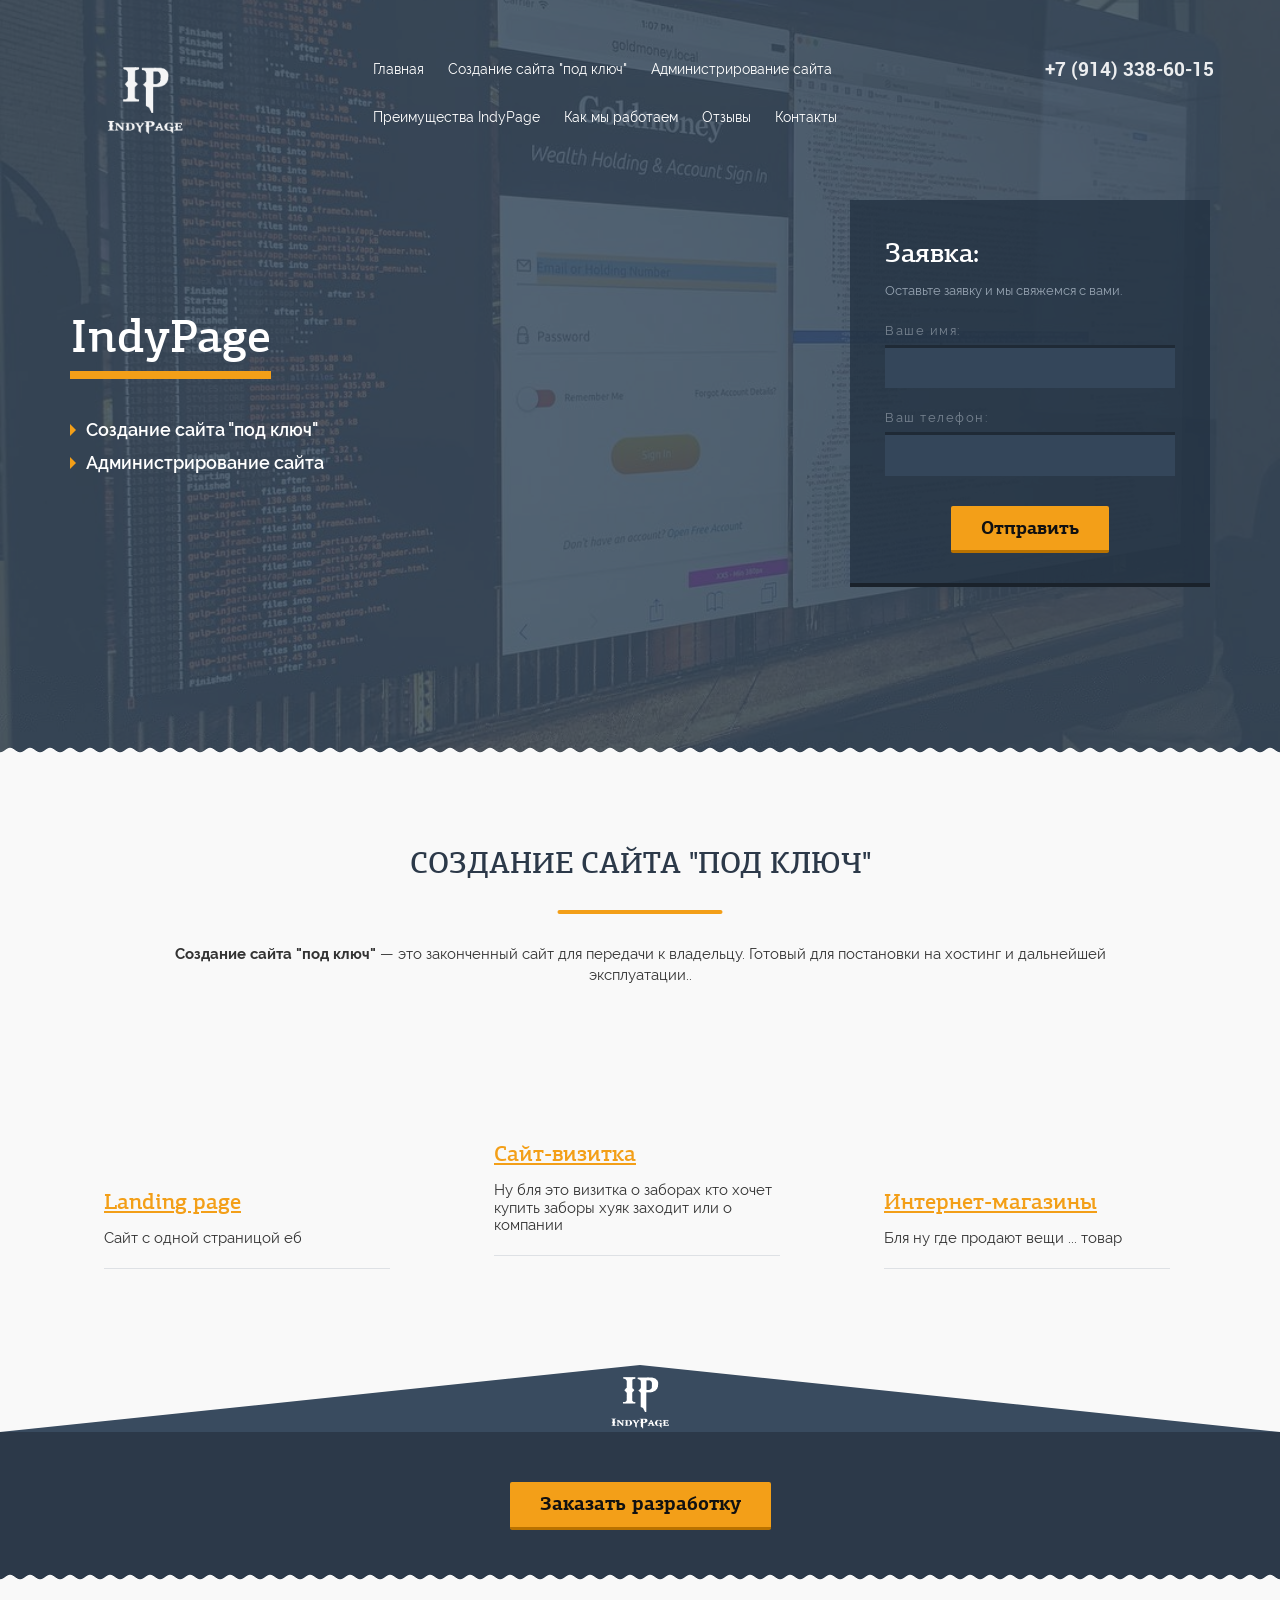
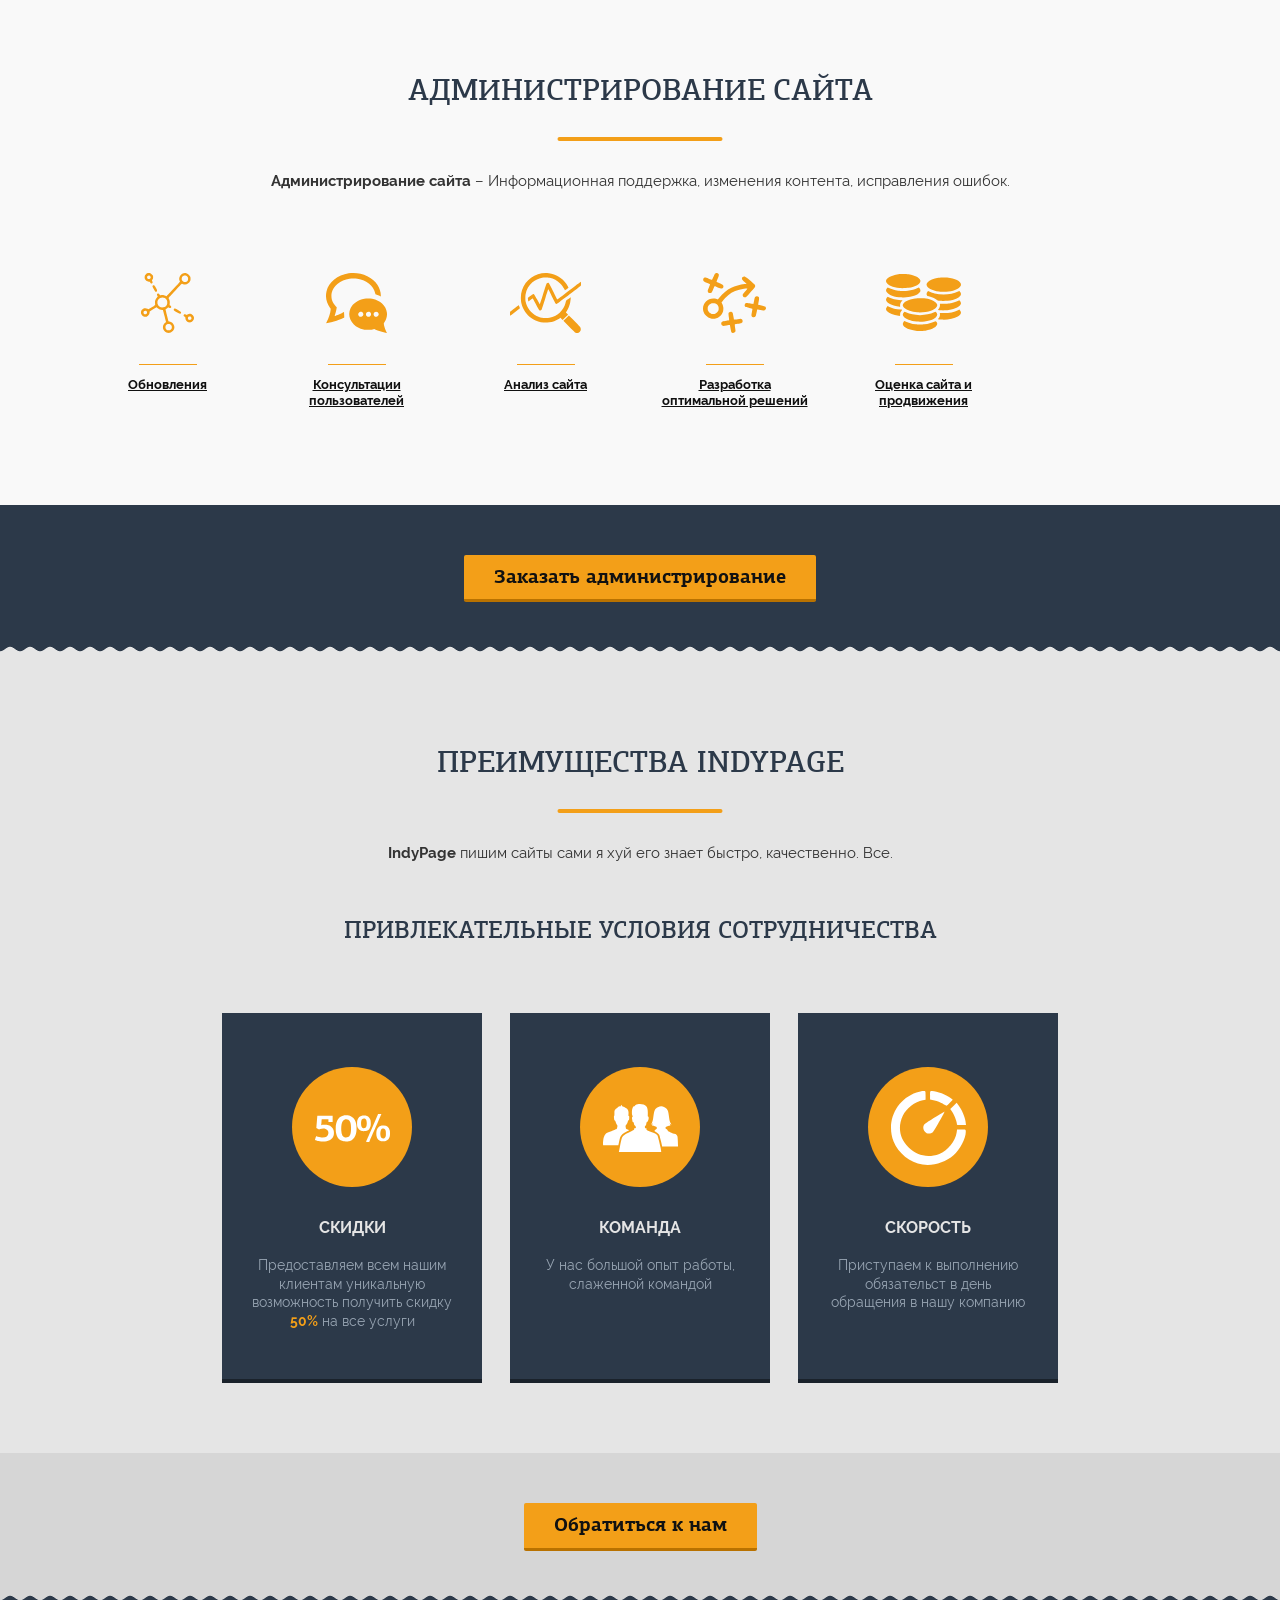
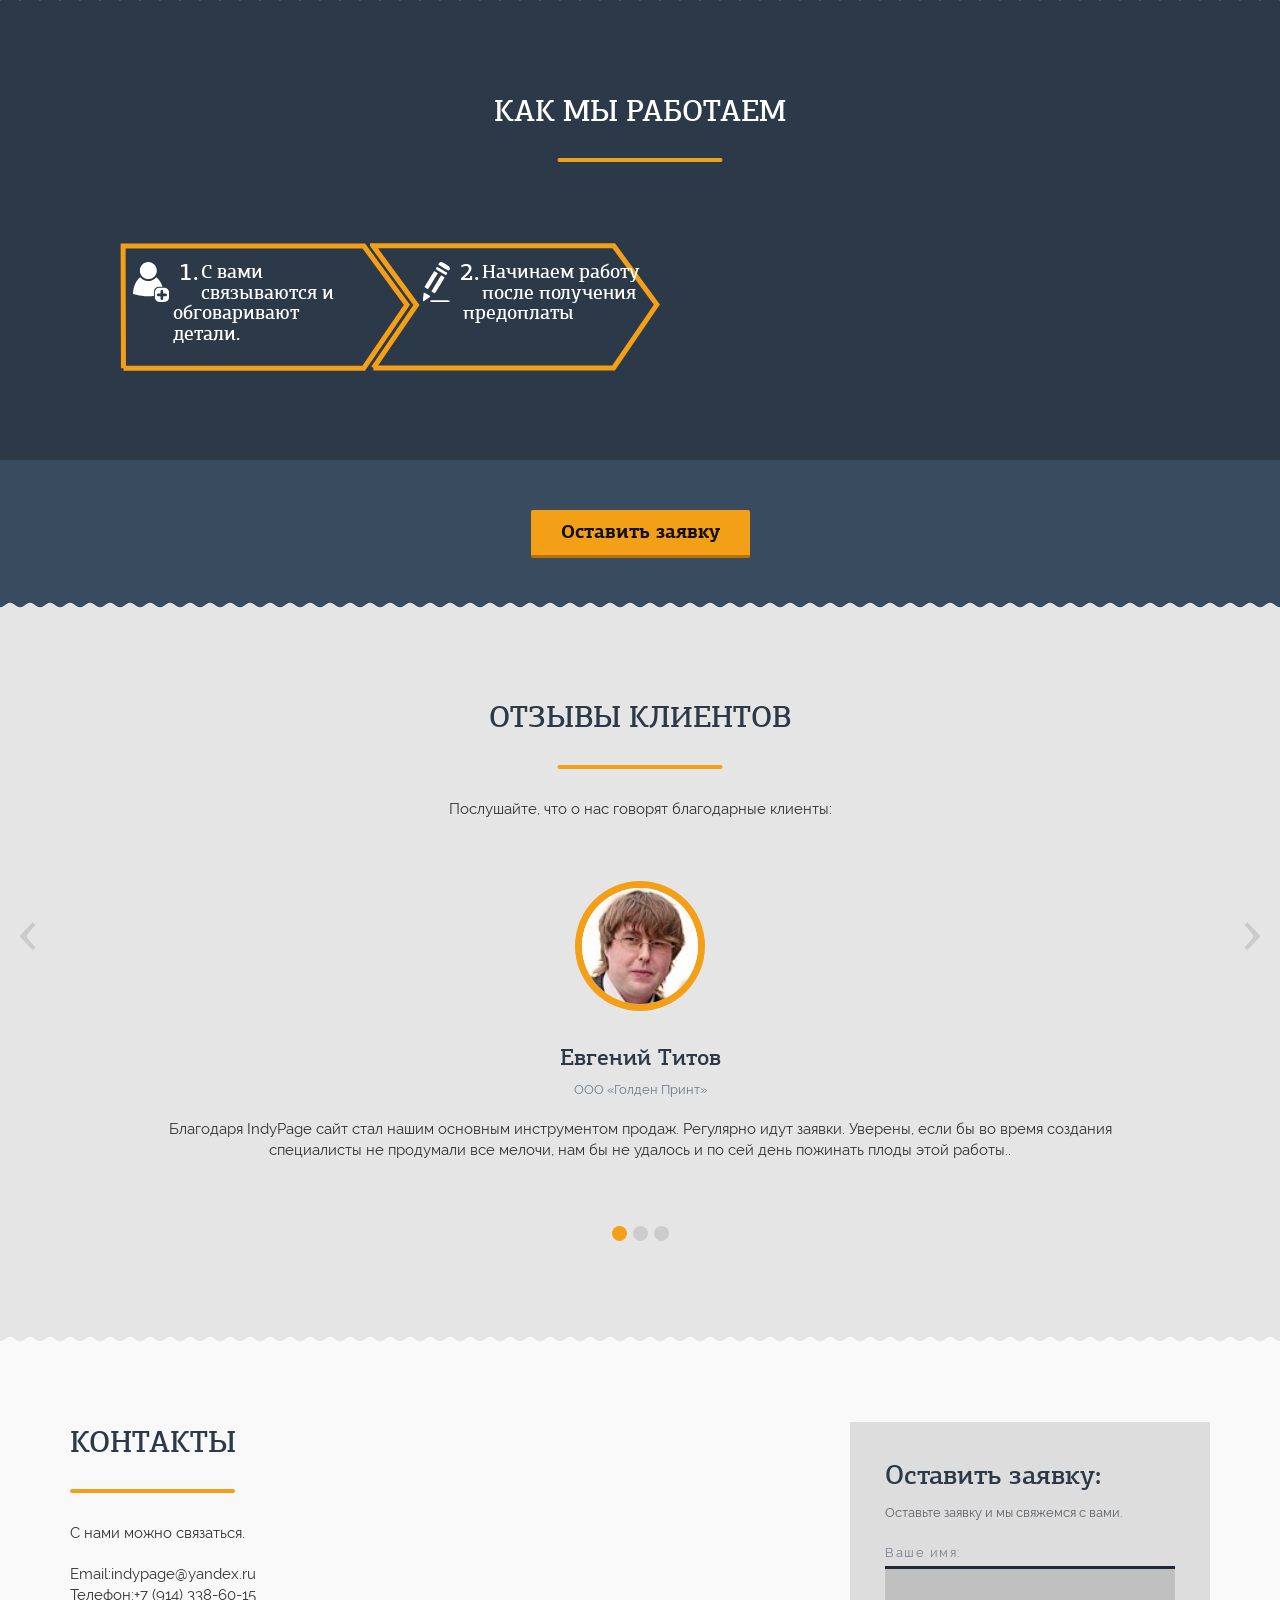
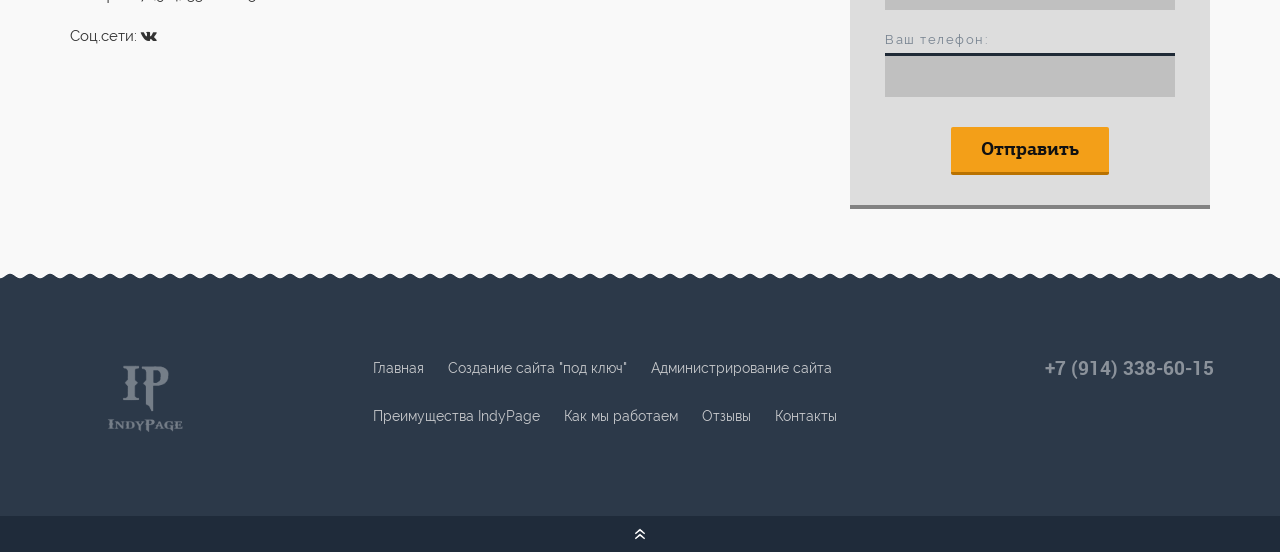
==== commit 457b50cf: "Change brand" ====
--- a/index.html
+++ b/index.html
@@ -27,7 +27,7 @@
 
 	<meta http-equiv="X-UA-Compatible" content="IE=edge">
 	<meta name="viewport" content="width=device-width, initial-scale=1, maximum-scale=1">
-	<link rel="stylesheet" href="_header.min.css">
+	<link rel="stylesheet" href="css/_header.min.css">
 		<link rel="stylesheet" href="libs/font-awesome-4.2.0/css/font-awesome.min.css" />
 		<link rel="stylesheet" href="_main.min.css">
 	<link rel="shortcut icon" href="img/logo48.png" type="image/x-icon">
--- a/css/_header.min.css
+++ b/css/_header.min.css
@@ -0,0 +1,306 @@
+body,h1,h2,h3,h4,h5,h6{
+    line-height:1.375em
+}
+body{
+    font-size:15px;
+    min-width:320px;
+    position:relative;
+    font-family:RalewayRegular,sans-serif;
+    overflow-x:hidden;
+    color:#333
+}
+.hidden{
+    display:none
+}
+a,a:active,a:focus,a:hover{
+    color:#F39F18;
+    text-decoration:underline;
+    outline:0
+}
+.headers,h1,h2,h3,h4,h5,h6{
+    font-family:PFCentroSlabProMedium,"Helvetica Neue",Helvetica,Roboto,Arial,sans-serif;
+    text-transform:uppercase;
+    font-weight:400;
+    color:#2c3949
+}
+.main-mnu li a:hover,.main-mnu li.active a{
+    color:#F39F18;
+    text-decoration:underline
+}
+h1{
+    font-size:3.125em
+}
+h2{
+    font-size:2em
+}
+h3{
+    font-size:1.625em
+}
+b,strong{
+    font-family:RalewayBold,"Helvetica Neue",Helvetica,Roboto,Arial,sans-serif;
+    font-weight:400
+}
+.before,.main-head::before{
+    content:'';
+    width:100%;
+    height:100%;
+    position:absolute;
+    left:0;top:0
+}
+.main-head,.phone-wrap{
+    position:relative
+}
+.trans{
+    -webkit-transition:all .5s ease;
+    transition:all .5s ease
+}
+.header-wrap ul,.main-mnu ul,.ulmnu{
+    list-style-type:none;
+    margin:0;
+    padding:0
+}
+.header-wrap ul li,.main-mnu ul li,.ulmnu li{
+    display:inline-block
+}
+.main-head{
+    min-height:620px;
+    background-size:cover;
+    background-position:center;
+    padding-bottom:120px
+}
+.main-head::before{
+    background-color:#394b5f;
+    opacity:.85
+}
+.main-head h1{
+    text-transform:none;
+    line-height:1.125em
+}
+.top-line{
+    padding-top:45px;
+    min-height:160px;
+    background-image:url(img/top_gradient.png);
+    background-repeat:repeat-x
+}
+.logo{
+    opacity:.95
+}
+.logo img{
+    width:150px
+}
+.main-mnu{
+    font-size:.9375em;
+ 
+}
+.main-mnu li{
+    line-height:48px;
+    padding:0 10px
+}
+.main-mnu li a{
+    -webkit-transition:all .5s ease;
+    transition:all .5s ease
+}
+.header-wrap ul li a,.main-mnu a{
+    text-decoration:none;
+    color:#fff
+}
+.phone-wrap .phone{
+    opacity:.9;
+    color:#fff;
+    font-family:RobotoBold,"Helvetica Neue",Helvetica,Roboto,Arial,sans-serif;
+    font-size:1.25em;
+    line-height:48px;
+    text-align:right;
+    white-space:nowrap
+}
+.phone-wrap .toggle-mnu{
+    float:right;
+    position:absolute;
+    right:0;
+    top:0;
+    text-align:center;
+    line-height:48px
+}
+.toggle-mnu{
+    display:block;
+    width:28px;
+    height:28px;
+    margin-top:14px
+}
+.toggle-mnu span:after,.toggle-mnu span:before{
+    content:"";
+    position:absolute;
+    left:0;
+    top:9px
+}
+.toggle-mnu span:after{
+    top:18px
+}
+.toggle-mnu span{
+    position:relative;
+    display:block
+}
+.toggle-mnu span,.toggle-mnu span:after,.toggle-mnu span:before{
+    width:100%;
+    height:2px;
+    background-color:#fff;
+    -webkit-transition:all .3s;transition:all .3s;
+    -webkit-backface-visibility:hidden;
+    backface-visibility:hidden;
+    -webkit-border-radius:2px;
+    border-radius:2px
+}
+.toggle-mnu.on span{
+    background-color:transparent
+}
+.toggle-mnu.on span:before{
+    -webkit-transform:rotate(45deg) translate(-1px,0);
+    -ms-transform:rotate(45deg) translate(-1px,0);
+    transform:rotate(45deg) translate(-1px,0)
+}
+.toggle-mnu.on span:after{
+    -webkit-transform:rotate(-45deg) translate(6px,-7px);
+    -ms-transform:rotate(-45deg) translate(6px,-7px);
+    transform:rotate(-45deg) translate(6px,-7px)
+}
+.toggle-mnu.on+#menu{
+    opacity:1;
+    visibility:visible
+}
+.header-wrap{
+    margin-top:40px
+}
+.header-wrap h1
+{margin-top:110px;
+    color:#fff;
+    border-bottom:#F39F18 8px solid;
+    display:inline-block;
+    padding-bottom:8px
+}
+.header-wrap ul{
+    margin-top:10px
+}
+.header-wrap ul li{
+    display:block;
+    font-family:RalewaySemiBold,"Helvetica Neue",Helvetica,Roboto,Arial,sans-serif;
+    font-size:18px;
+    position:relative;
+    margin-bottom:12px;
+    padding-left:16px
+}
+.forms h4,.forms input{
+    font-family:PFCentroSlabProMedium,"Helvetica Neue",Helvetica,Roboto,Arial,sans-serif
+}
+.header-wrap ul li::before{
+    content:'';
+    display:block;
+    height:11px;
+    height:0;
+    width:0;
+    border-bottom:6px solid transparent;
+    border-left:6px solid #F39F18;
+    border-top:6px solid transparent;
+    position:absolute;
+    top:4px;
+    left:0
+}
+.header-wrap ul li a:hover{
+    text-decoration:underline
+}
+.header-left{
+    margin-bottom:50px
+}
+.forms{
+    background-color:rgba(36,51,67,.8);
+    padding:35px 35px 30px;
+    color:#97a4b2;
+    font-size:.875em;
+    border-bottom:#1A222B 4px solid
+}
+.forms h4{
+    color:#fff;
+    font-size:2.0625em;
+    text-transform:none;
+    margin:0
+}
+.forms p{
+    line-height:1.4375em;
+    margin-top:10px
+}
+.forms label{
+    margin-top:20px;
+    margin-bottom:15px;
+    display:block
+}
+.forms label span{
+    letter-spacing:1.5px;
+    display:block;
+    margin-bottom:6px;
+    color:#778390
+}
+.forms input{
+    display:block;
+    width:100%;
+    border:none;
+    -webkit-box-shadow:0 -3px #1F2A36;
+    box-shadow:0 -3px #1F2A36;
+    background-color:#34465A;
+    text-indent:10px;
+    padding:10px 0;
+    -webkit-transition:all .5s ease;
+    transition:all .5s ease;
+    color:#fff;
+    font-size:1.25em
+}
+.buttons,.buttons:active,.buttons:focus,.buttons:hover{
+    color:#111;
+    text-decoration:none
+}
+.forms input:focus{
+    -webkit-box-shadow:0 -5px #F39F18;
+    box-shadow:0 -5px #F39F18;
+    background-color:#394E65
+}
+.forms .buttons{
+    margin-top:15px
+}
+.arrow-wrap,.button-wrap{
+    text-align:center
+}
+.buttons{
+    display:inline-block;
+    border:none;
+    background-color:#F39F18;
+    font-family:PFCentroSlabProBold,"Helvetica Neue",Helvetica,Roboto,Arial,sans-serif;
+    font-size:1.375em;
+    padding:12px 30px;
+    border-bottom:#B97200 3px solid;
+    -webkit-transition:all .25s ease;
+    transition:all .25s ease;
+    -webkit-border-radius:2px;
+    border-radius:2px
+}
+.buttons:hover{
+    background-color:#FFB338
+}
+.buttons:active{
+    background-color:#DB8C0E
+}
+.arrow-wrap{
+    position:relative;
+    z-index:2;
+    top:50px
+}
+.arrow-bottom{
+    display:inline-block;
+    width:40px;
+    height:40px;
+    background-image:url(img/arrow_down.png);
+    cursor:pointer;
+    opacity:.7;
+    -webkit-transition:all .25s ease;
+    transition:all .25s ease
+}
+.arrow-bottom:hover{
+    opacity:1
+}
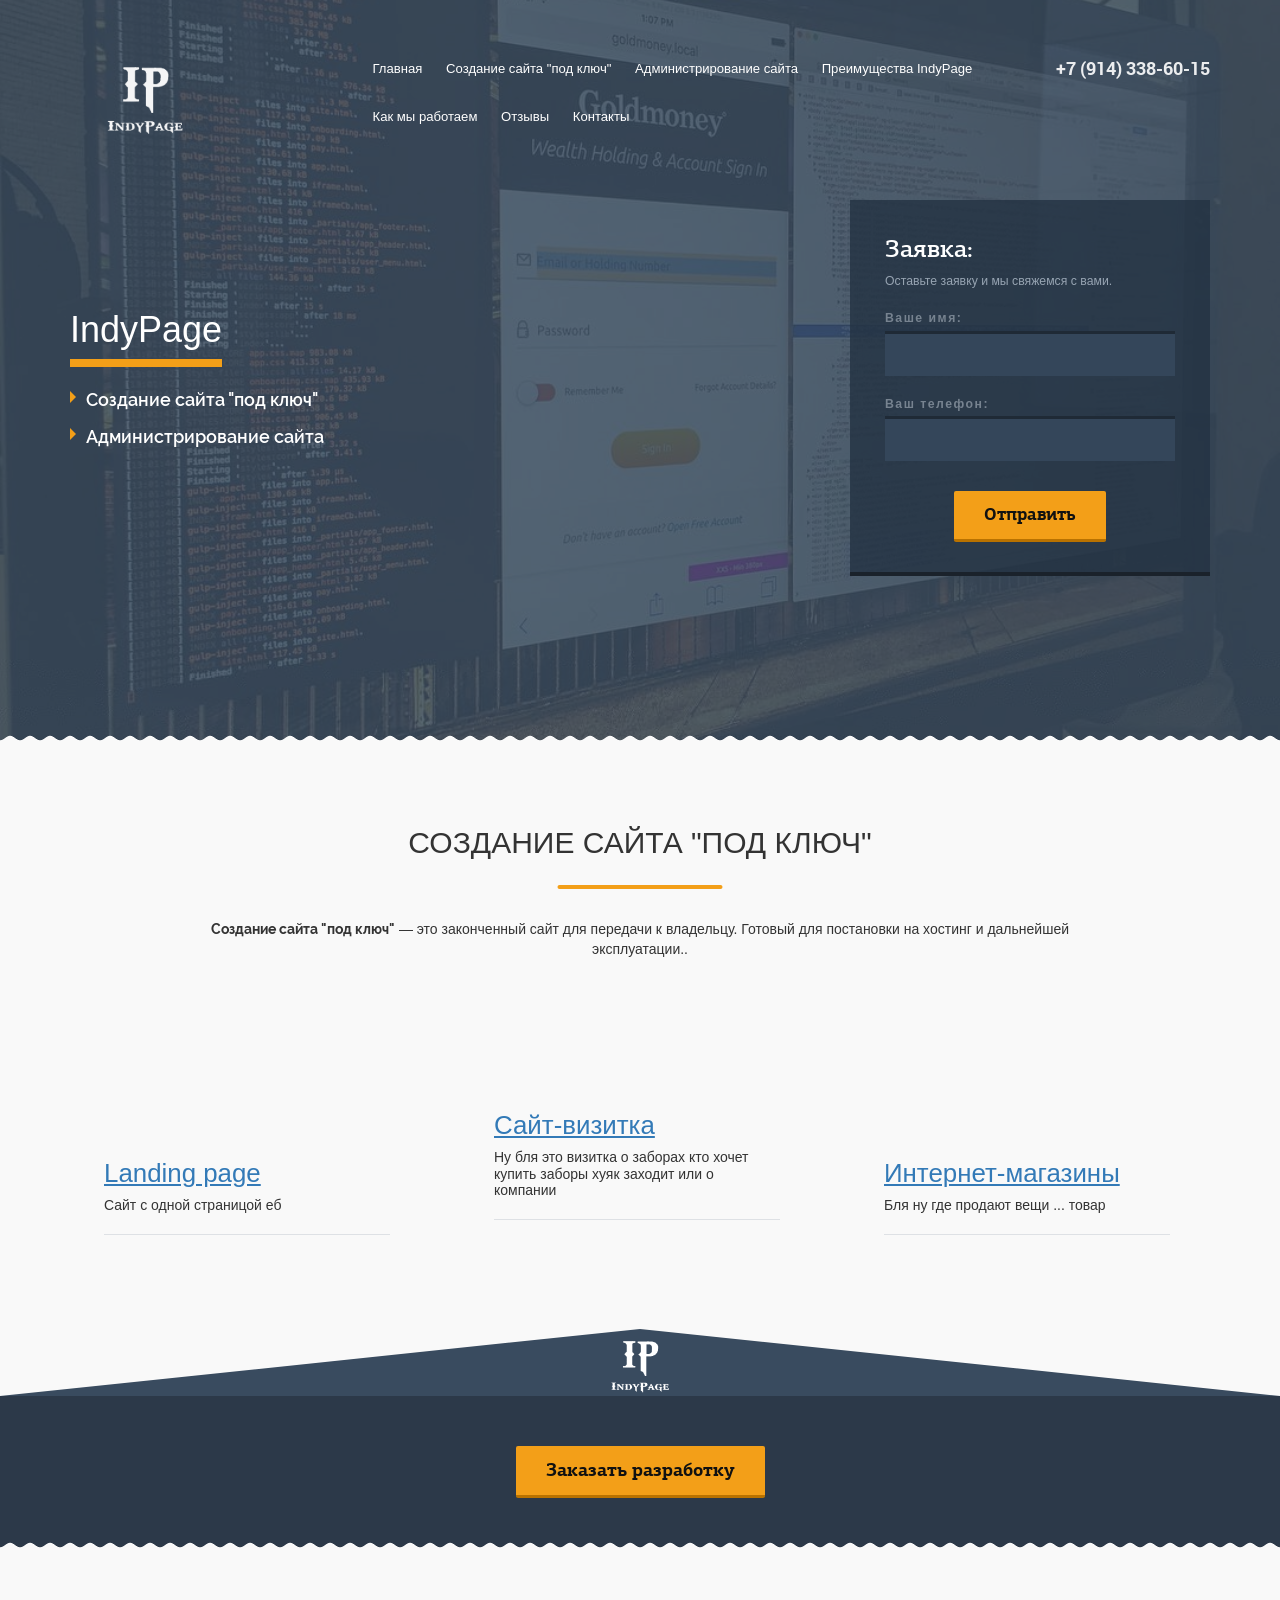
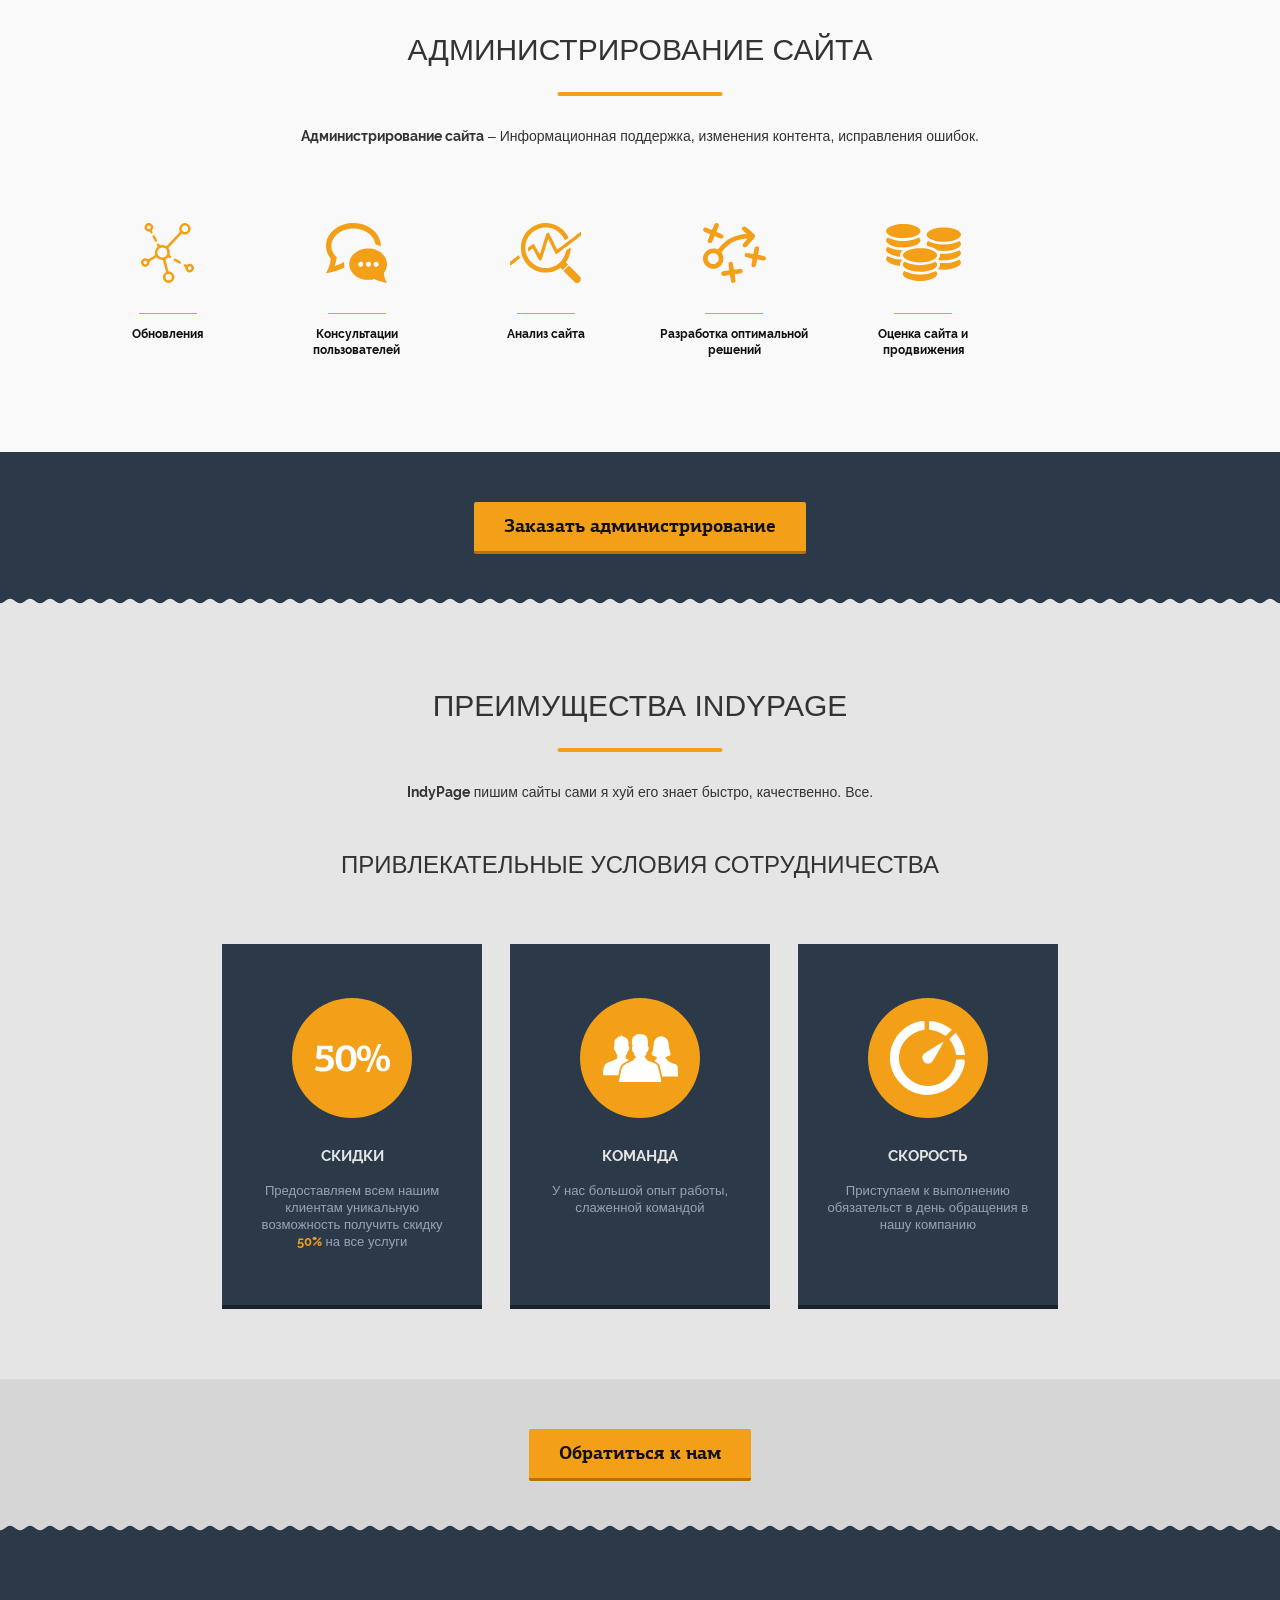
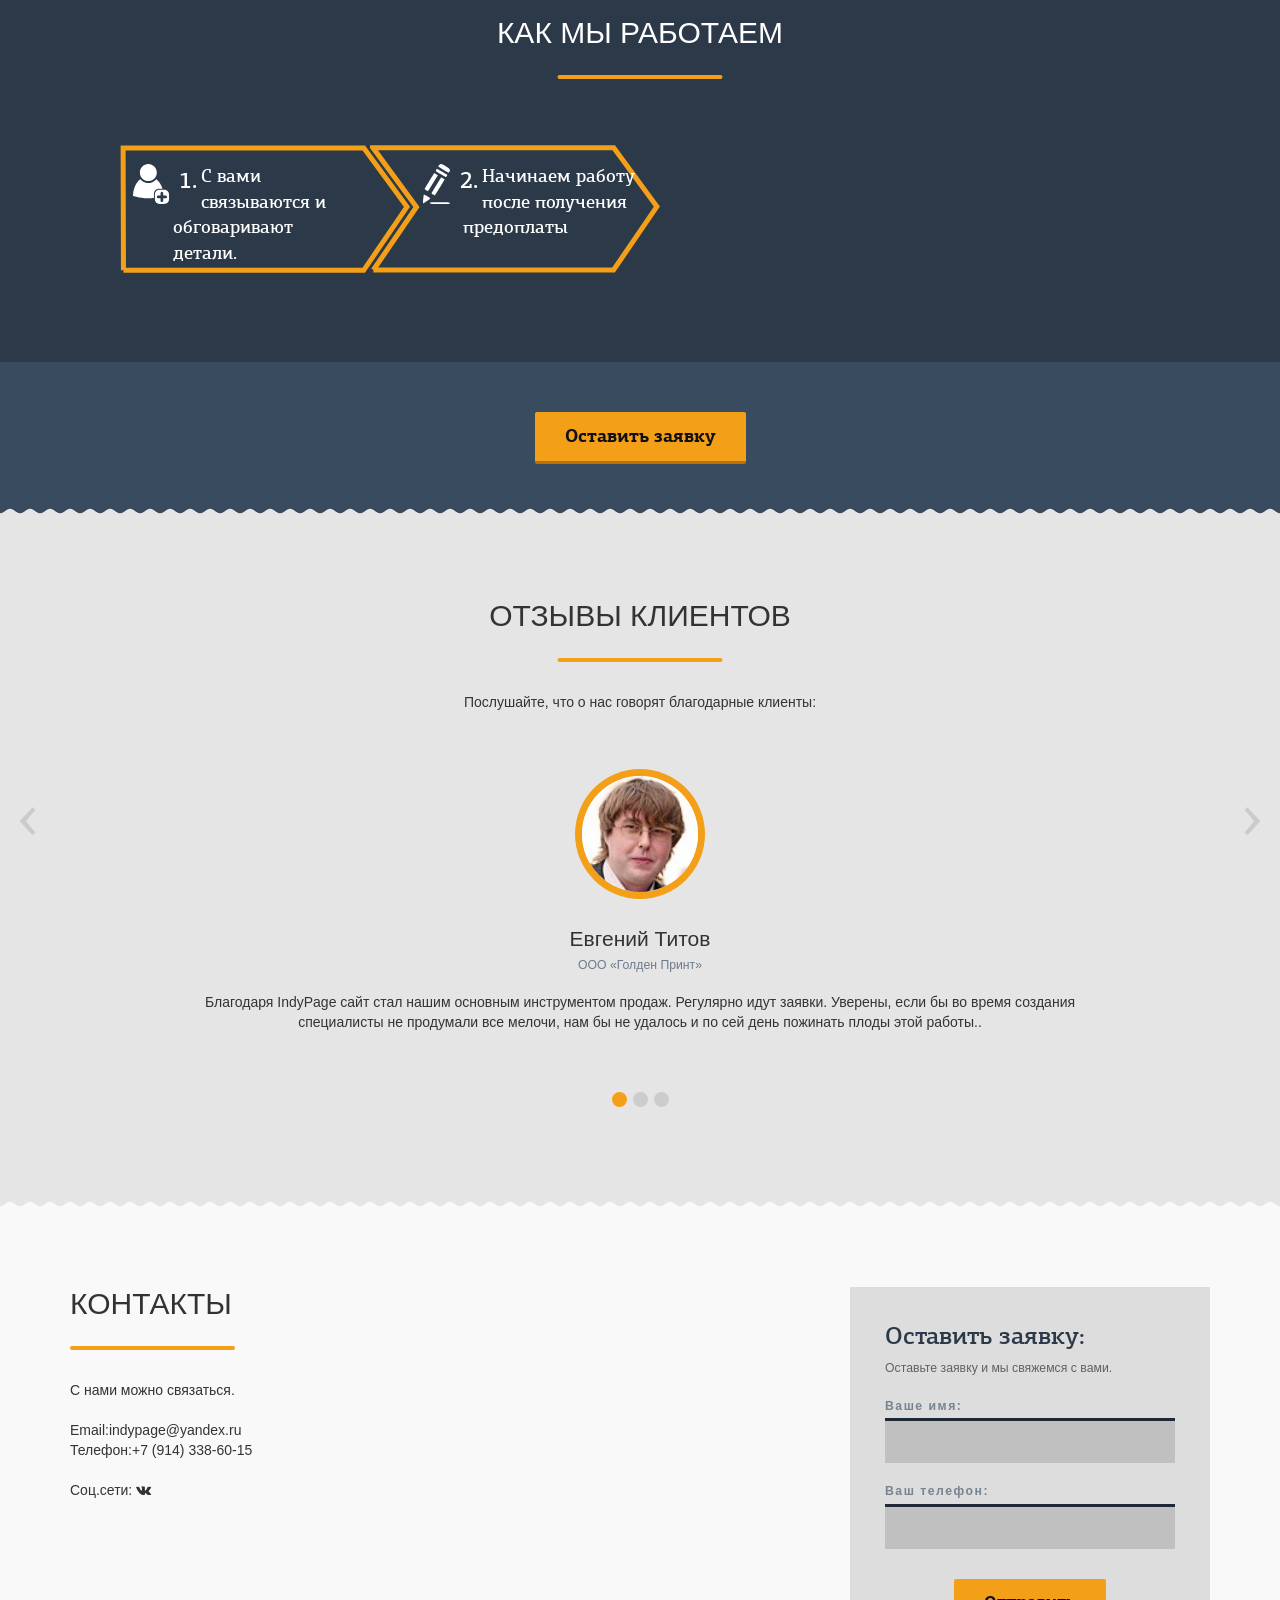
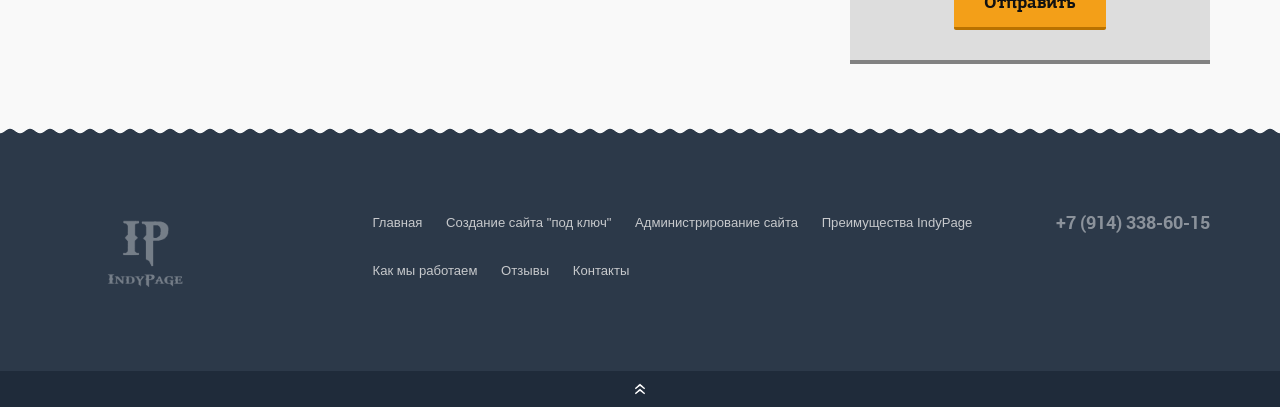
==== commit e81ecdda: "Change brand" ====
--- a/index.html
+++ b/index.html
@@ -34,7 +34,7 @@
 	<link rel="apple-touch-icon" href="img/logo57.png">
 	<link rel="apple-touch-icon" sizes="72x72" href="img/logo114.jpg">
 	<link rel="apple-touch-icon" sizes="114x114" href="img/logo114.jpg">
-	
+	<link rel="stylesheet" href="libs/bootstrap/css/bootstrap.css"/>
 
 </head>
 
